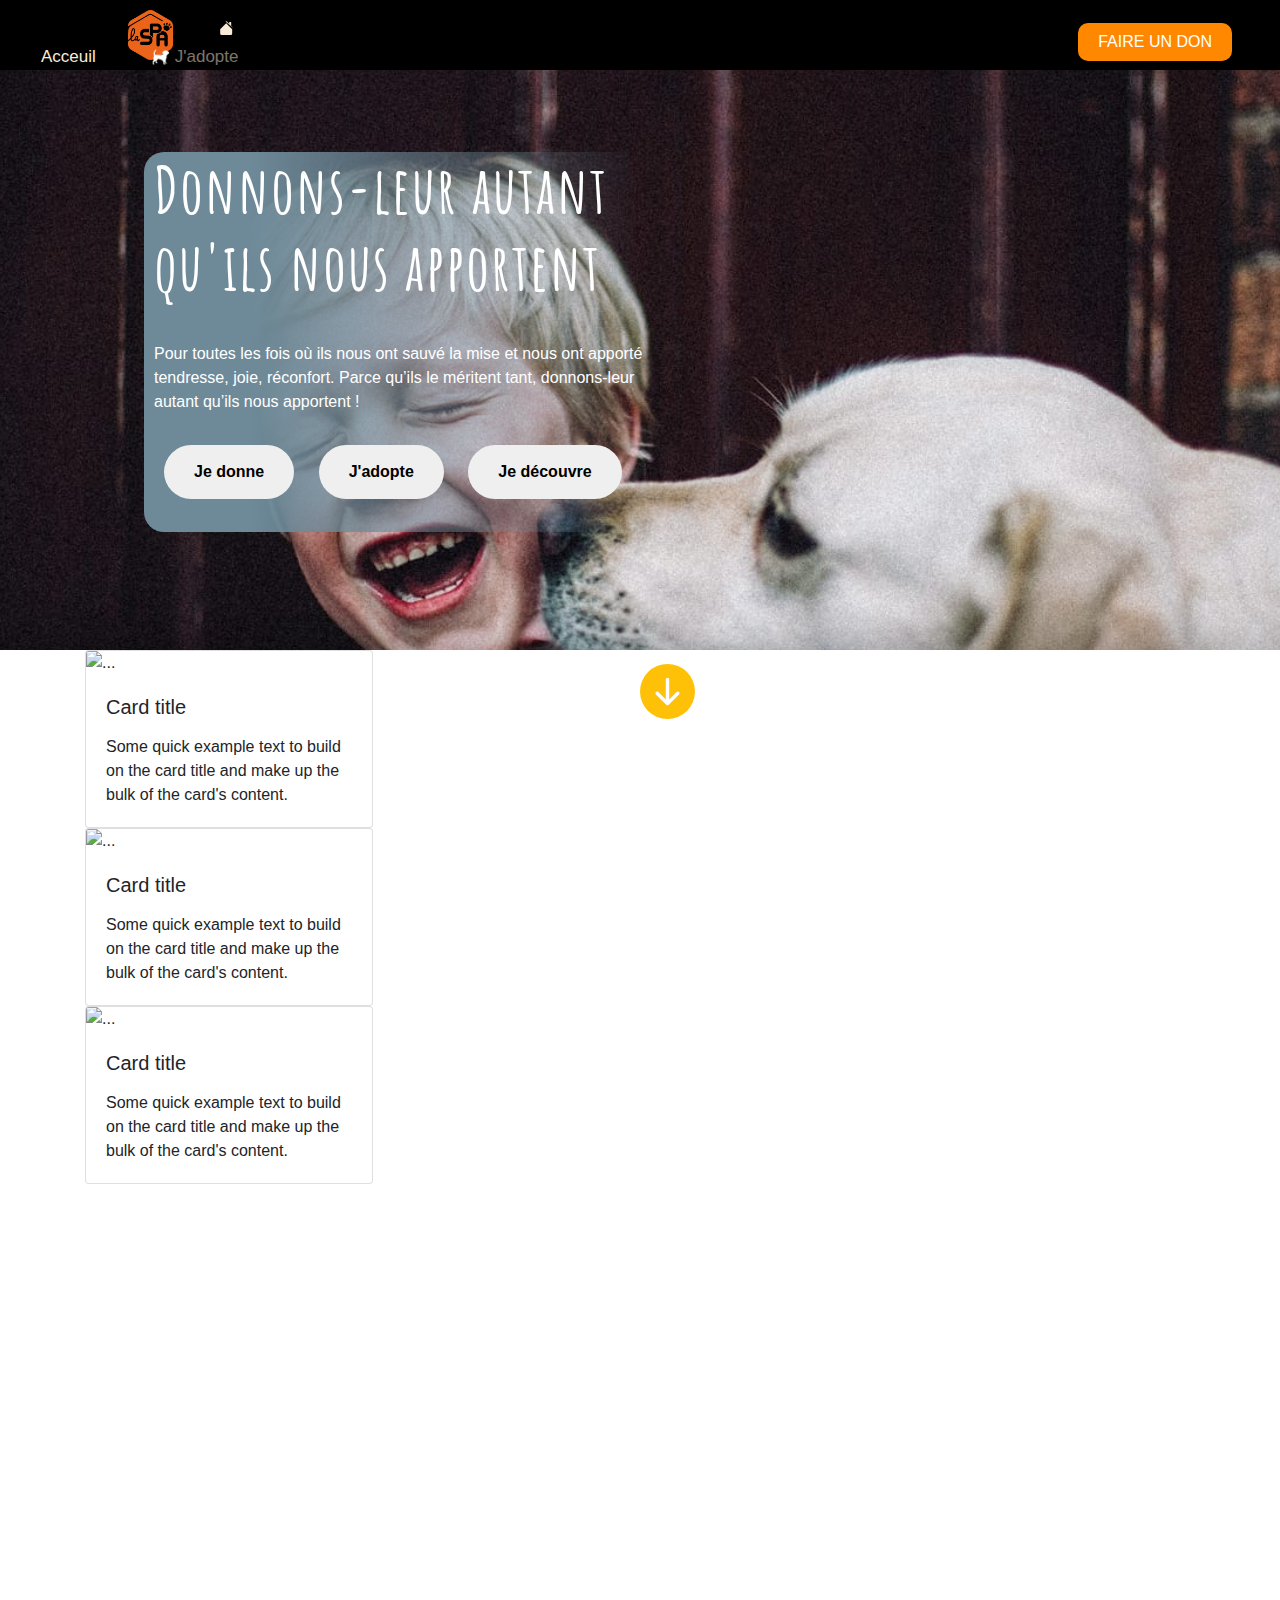
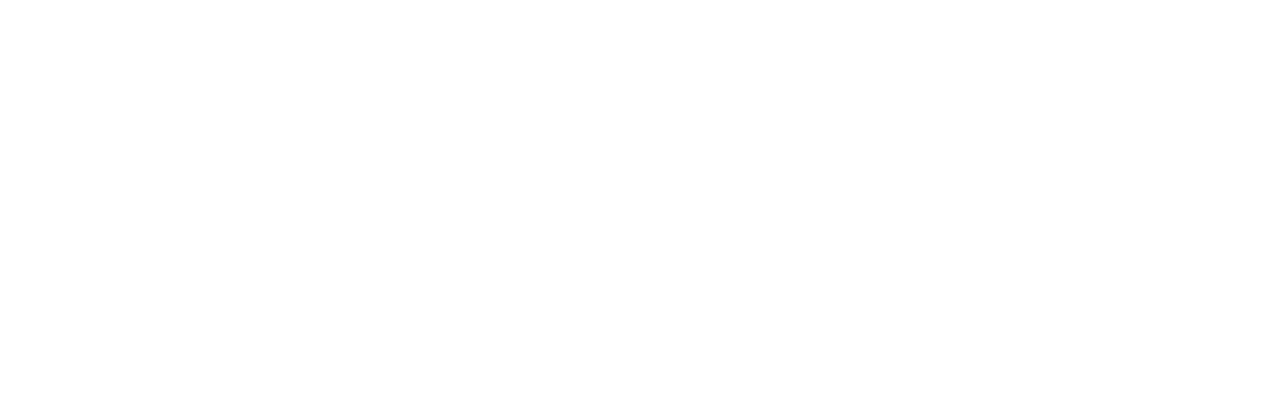
==== index.html @ 0e9880ad "premier enregistrement" ====
<!DOCTYPE html>
<html lang="fr">
<meta>
  <meta charset="UTF-8">
  <meta http-equiv="X-UA-Compatible" content="IE=edge">
  <meta name="viewport" content="width=device-width, initial-scale=1.0">
  <meta name="definition" content="Ce site est une association qui lutte contre la maltraitance des 
  animeaux. Top à l'abandon">
  <link rel="stylesheet" href="style.css" type="text/css">
  <link rel="stylesheet" href="bootstrap.css" type="text/css">
  <link rel="shortcut icon" href="./media/logo-nav.png">

  <title>La SPA</title>

</head>
<body>
  <header>
    <nav class="navbar fixed-top">
    <a href="#" class="a-logo-nav" title="Page principale"><img src="./media/logo-nav.png" 
      alt="logo navigation" class="logo-nav" height="50px" width="auto"></a>
     <ul>
       <li class="li-nav"><a href="#" class="a-nav-acceuil" title="Acceuil">
        <svg xmlns="http://www.w3.org/2000/svg" width="auto" height="16" fill="currentColor" 
          class="bi bi-house-fill" viewBox="0 0 16 16">
          <path fill-rule="evenodd" d="m8 3.293 6 6V13.5a1.5 1.5 0 0 1-1.5 1.5h-9A1.5 1.5 0 0 1 2 
          13.5V9.293l6-6zm5-.793V6l-2-2V2.5a.5.5 0 0 1 .5-.5h1a.5.5 0 0 1 .5.5z"/>
          <path fill-rule="evenodd" d="M7.293 1.5a1 1 0 0 1 1.414 0l6.647 6.646a.5.5 0 0 
          *1-.708.708L8 2.207 1.354 8.854a.5.5 0 1 1-.708-.708L7.293 1.5z"/>
        </svg>
          Acceuil
        </a></li>

       <li class="li-nav"><a href="./page-secondaire.html" class="a-nav-jadopte" target="_blank" title="J'adopte">
        <img src="./media/chien.png" 
        alt="icon-chien" height="16px" width="auto">
          J'adopte
        </a></li>
     </ul>
     <button class="button-nav">
       <a href="#" title="Don" class="a-nav-button"> Faire un don </a>
     </button>
    </nav>
    <div class="bg-head">
      <div class="text-place">
        <h1 class="title-head">
          Donnons-leur autant qu'ils nous apportent
        </h1>
        <p class="text-head">Pour toutes les fois où ils nous ont sauvé la mise et nous ont 
          apporté tendresse, joie, réconfort. Parce qu’ils le méritent tant, 
          donnons-leur autant qu’ils nous apportent !
        </p>
        <button class="button-head">Je donne</button>
        <button class="button-head"><a href="./page-secondaire.html" class="a-head" target="_blank" 
          title="J'adopte">J'adopte</a></button>
        <button class="button-head">Je découvre</button>
      </div>
    </div>
    <div class="icon-suite">
      <a href="#ancre-1" class="a-ancre-1"><svg xmlns="http://www.w3.org/2000/svg" width="auto" height="55px" fill="currentColor"
        class="bi bi-arrow-down-circle-fill text-warning" viewBox="0 0 16 16">
        <path d="M16 8A8 8 0 1 1 0 8a8 8 0 0 1 16 0zM8.5 4.5a.5.5 0 0 0-1 0v5.793L5.354 
        8.146a.5.5 0 1 0-.708.708l3 3a.5.5 0 0 0 .708 0l3-3a.5.5 0 0 0-.708-.708L8.5 10.293V4.5z"/></a>
      </svg>
    </div>
  </header>
  <main>
    <div id="ancre-1"></div>
    
    <div class="container">
      <div class="card" style="width: 18rem;">
        <img src="..." class="card-img-top" alt="...">
       <div class="card-body">
         <h5 class="card-title">Card title</h5>
         <p class="card-text">Some quick example text to build on the card title and make up the bulk of the card's content.</p>
       </div>
      </div>

      <div class="card" style="width: 18rem;">
        <img src="..." class="card-img-top" alt="...">
       <div class="card-body">
         <h5 class="card-title">Card title</h5>
         <p class="card-text">Some quick example text to build on the card title and make up the bulk of the card's content.</p>
       </div>
      </div>

      <div class="card" style="width: 18rem;">
        <img src="..." class="card-img-top" alt="...">
       <div class="card-body">
         <h5 class="card-title">Card title</h5>
         <p class="card-text">Some quick example text to build on the card title and make up the bulk of the card's content.</p>
        </div>
      </div>
    </div>

  </main>
  
</body>
</html>
---- style.css ----
@import url('https://fonts.googleapis.com/css2?family=Advent+Pro:wght@100&family=Amatic+SC:wght@700&family=Baumans&family=Dancing+Script&family=Josefin+Slab:wght@100;200&family=Koulen&family=Staatliches&display=swap');

html {
  scroll-behavior: smooth;
}

body {
  margin: 0;
  padding: 0;
  height: 2000px;
}

/*********************** NAVBAR *********************/

.navbar {
  height: 70px;
  width: 100%;
  background: #000;
  overflow: hidden;
}

.logo-nav {
  position: absolute;
  left: 8em;
  bottom: 0.6em;
  transition: 0.3s ease-in-out;
}

.logo-nav:hover {
  scale: 0.9;
  filter: blur(0.6px);
  transition: 0.3s ease-in-out;
}

.li-nav {
  display: inline;
  position: relative;
  top: 0.6em;
  right: 24em;
  margin-left: 3em;
  font-size: 17px;
  font-family: Arial, Helvetica, sans-serif;
}

.a-nav-acceuil {
  text-decoration: none;
  color: antiquewhite;
}

.a-nav-acceuil:hover {
  text-decoration: none;
  color: antiquewhite;
}

.a-nav-jadopte {
  text-decoration: none;
  color: rgba(250, 235, 215, 0.507);
  transition: 0.2s ease-in-out;
}

.a-nav-jadopte:hover {
  text-decoration: none;
  color: antiquewhite;
  transition: 0.2s ease-in-out;
}

.button-nav {
  padding: 7px 20px;
  background: rgb(255, 136, 0);
  color: #fff;
  text-transform: uppercase;
  border-radius: 10px;
  border: none;
  font-family: Arial, Helvetica, sans-serif;
  position: relative;
  right: 2em;
  transition: 0.3s ease-in-out;
}

.button-nav:hover {
  background: rgb(255, 60, 0);
  transition: 0.3s ease-in-out;
  cursor: pointer;
}

.a-nav-button {
  color: #fff;
}

.a-nav-button:hover {
  text-decoration: none;
  color: #fff;
}

/******************************* BACKGROUND MAIN ************************/

.bg-head {
  background: url(./media/bg-main.jpg) no-repeat fixed 50% 50%;
  width: 100%;
  height: 650px;
  background-size: cover;
}

.text-place{
  color: #fff;
  position: relative;
  top: 9.5em;
  left: 9em;
  display: inline-block;
  width: 500px;
  height: 380px;
  background: rgba(0, 0, 0, 0) linear-gradient(to right, rgb(110, 138, 153) 21%, 
  rgba(110, 138, 153, 0) 100%) repeat scroll 0% 0%;
  border-radius: 20px;
}

.title-head {
  font-family: 'Amatic SC', cursive;
  font-size: 4em;
  font-weight: bold;
  letter-spacing: 2px;
  position: relative;
  left: 10px;
}

.text-head {
  position: relative;
  top: 20px;
  left: 10px;
  font-family: Arial, Helvetica, sans-serif;
  font-size: 1em;
}

.button-head {
  position: relative;
  top: 35px;
  margin-left: 20px;
  border-radius: 30px;
  border: none;
  padding: 15px 30px;
  font-weight: bold;
  transition: 0.2s ease-in-out;
}

.button-head:hover {
  border: 2px solid #fff;
  color: #fff;
  cursor: pointer;
  background: none;
  transition: 0.2s ease-in-out;
  scale: 1.05;
}

.a-head {
  text-decoration: none;
  color: #000;
  transition: 0.2s ease-in-out;
}

.a-head:hover {
  text-decoration: none;
  color: #fff;
  transition: 0.2s ease-in-out;
}

/*************************** ICON CONTINUE ***********************/

.icon-suite {
  position: absolute;
  top: 41.5rem;
  left: 50%;
}
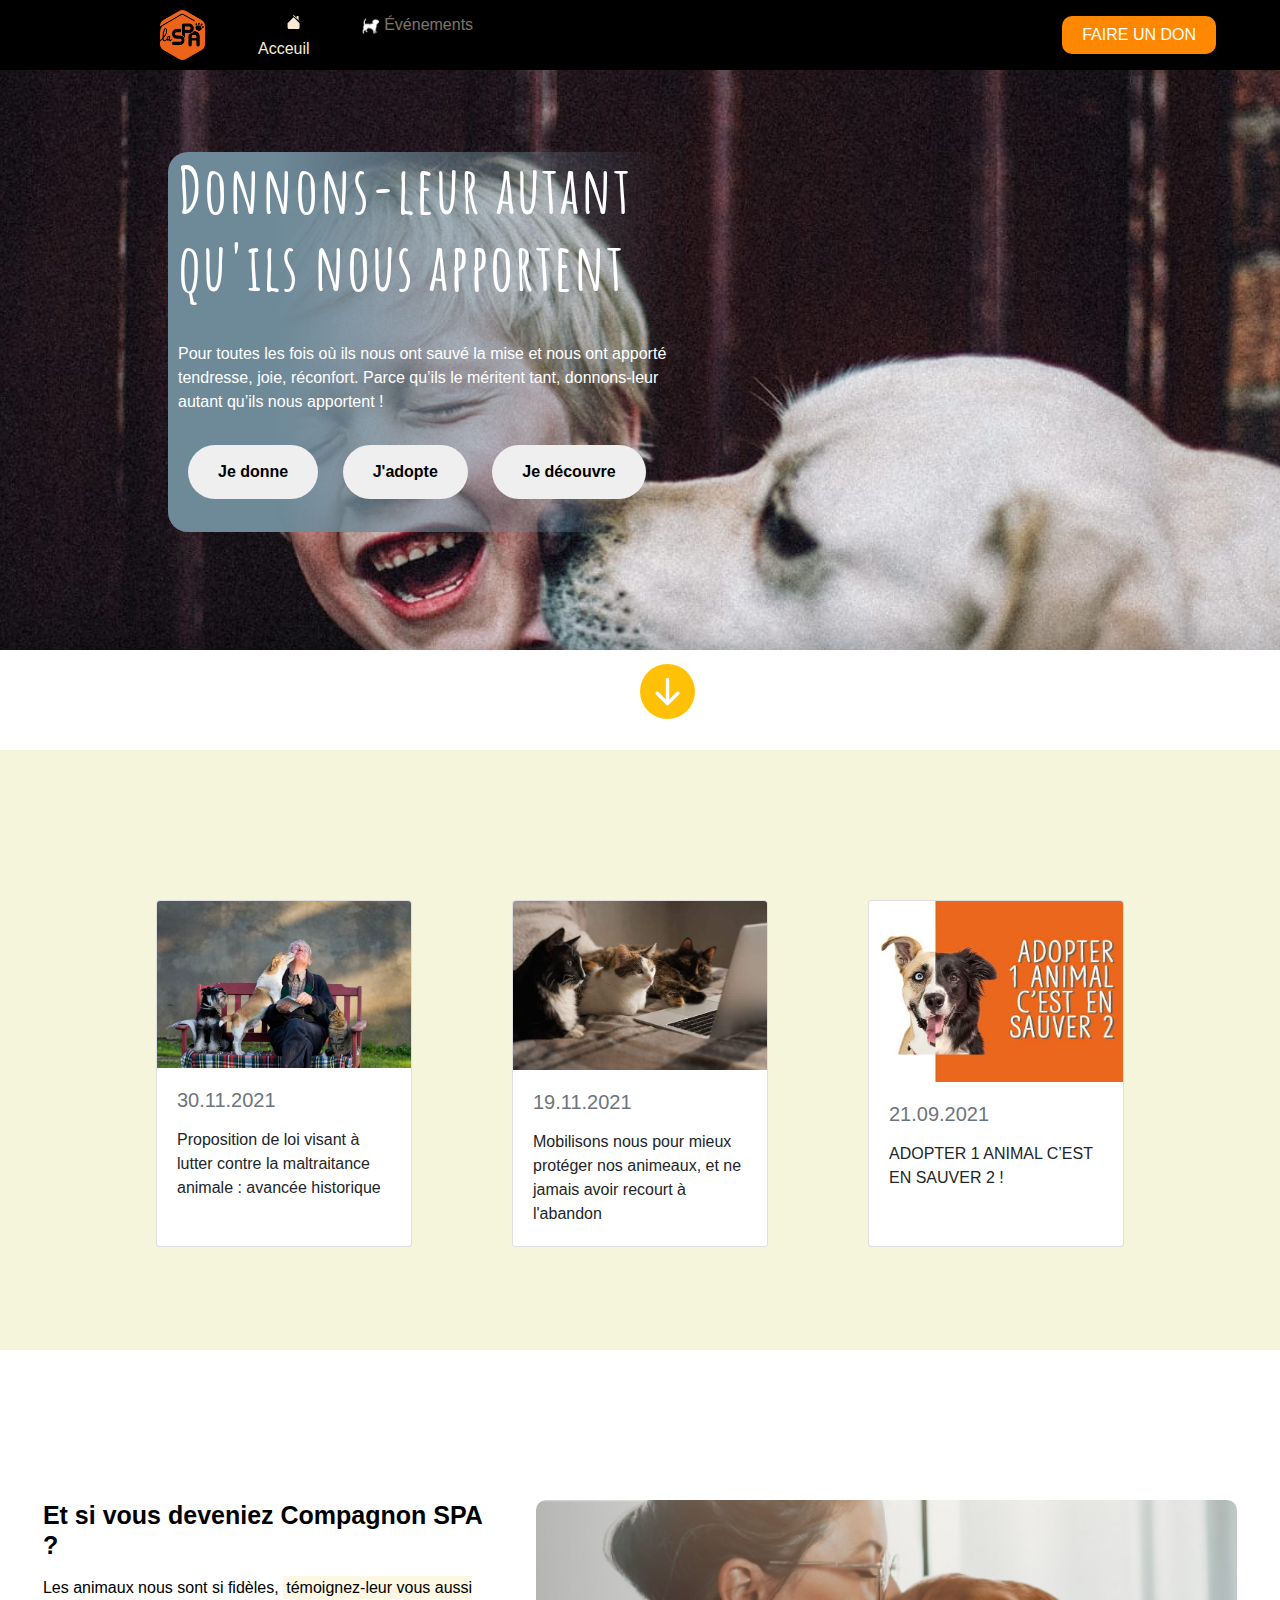
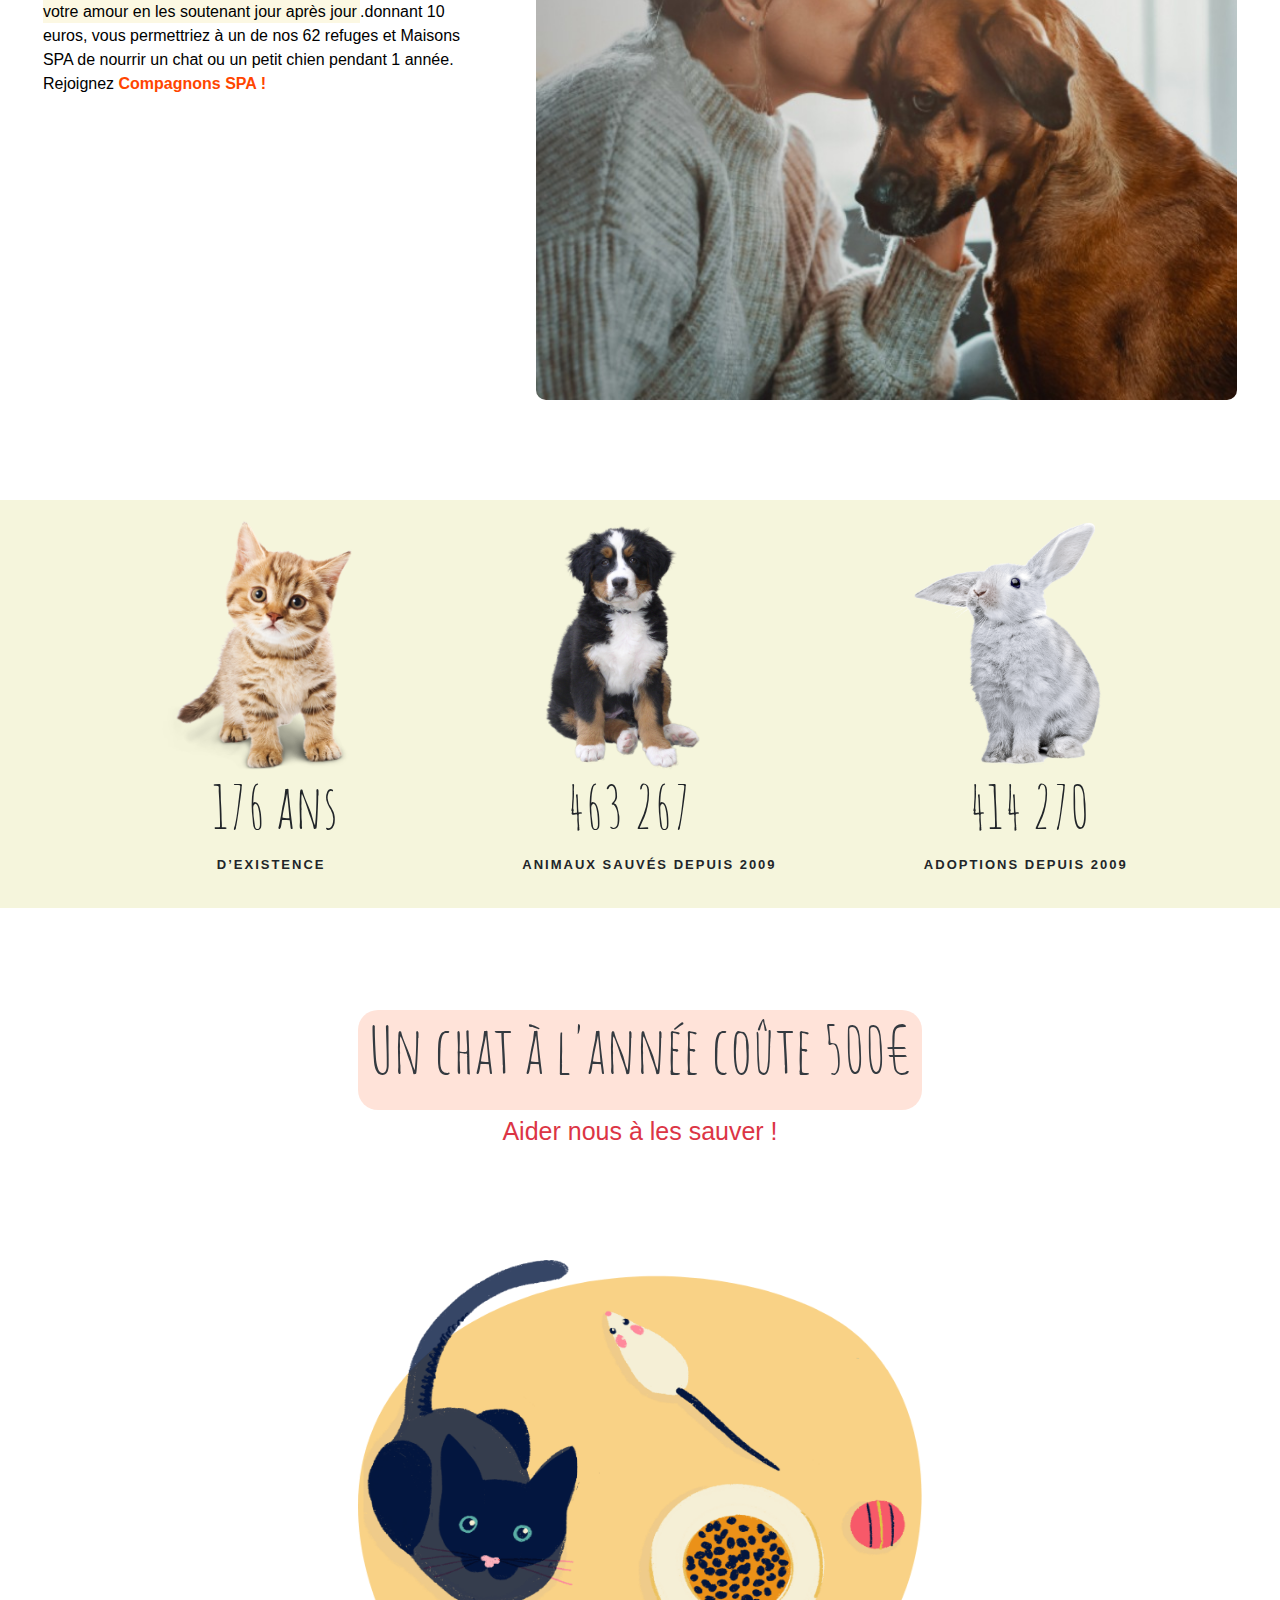
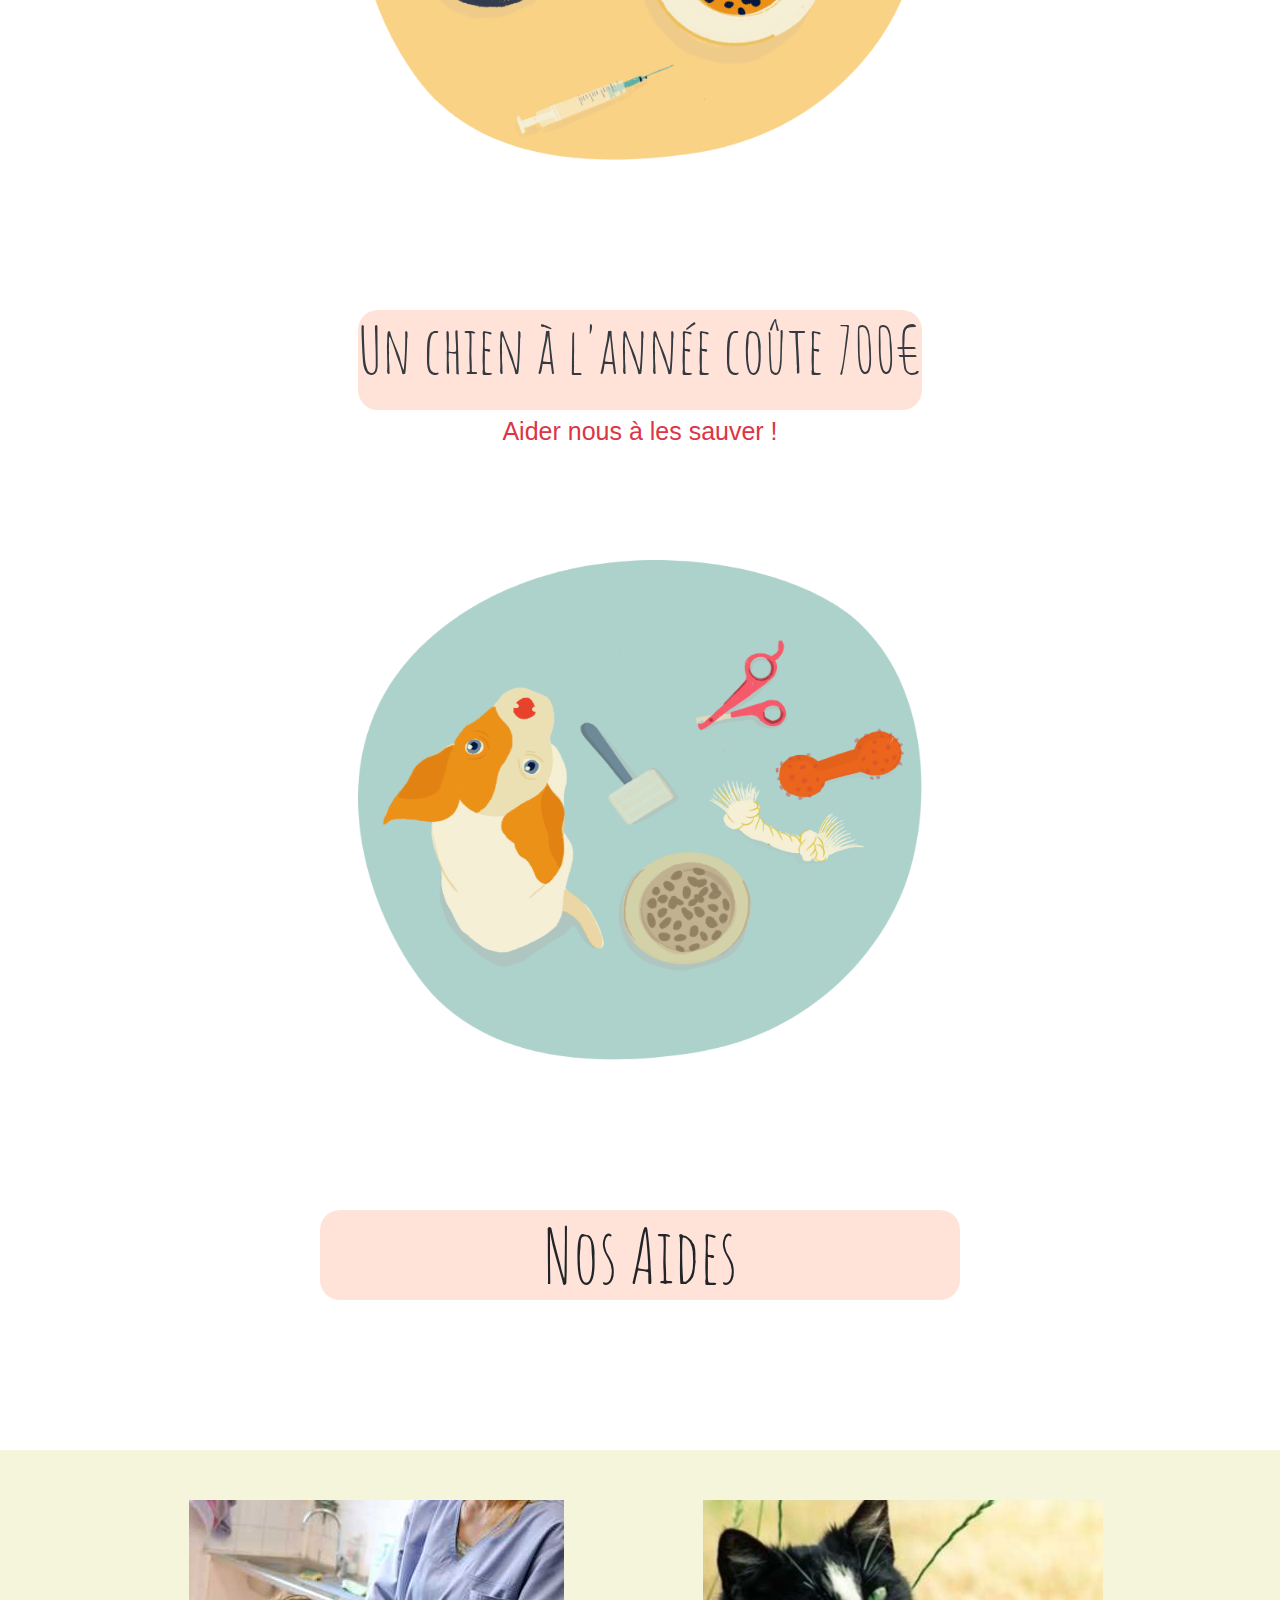
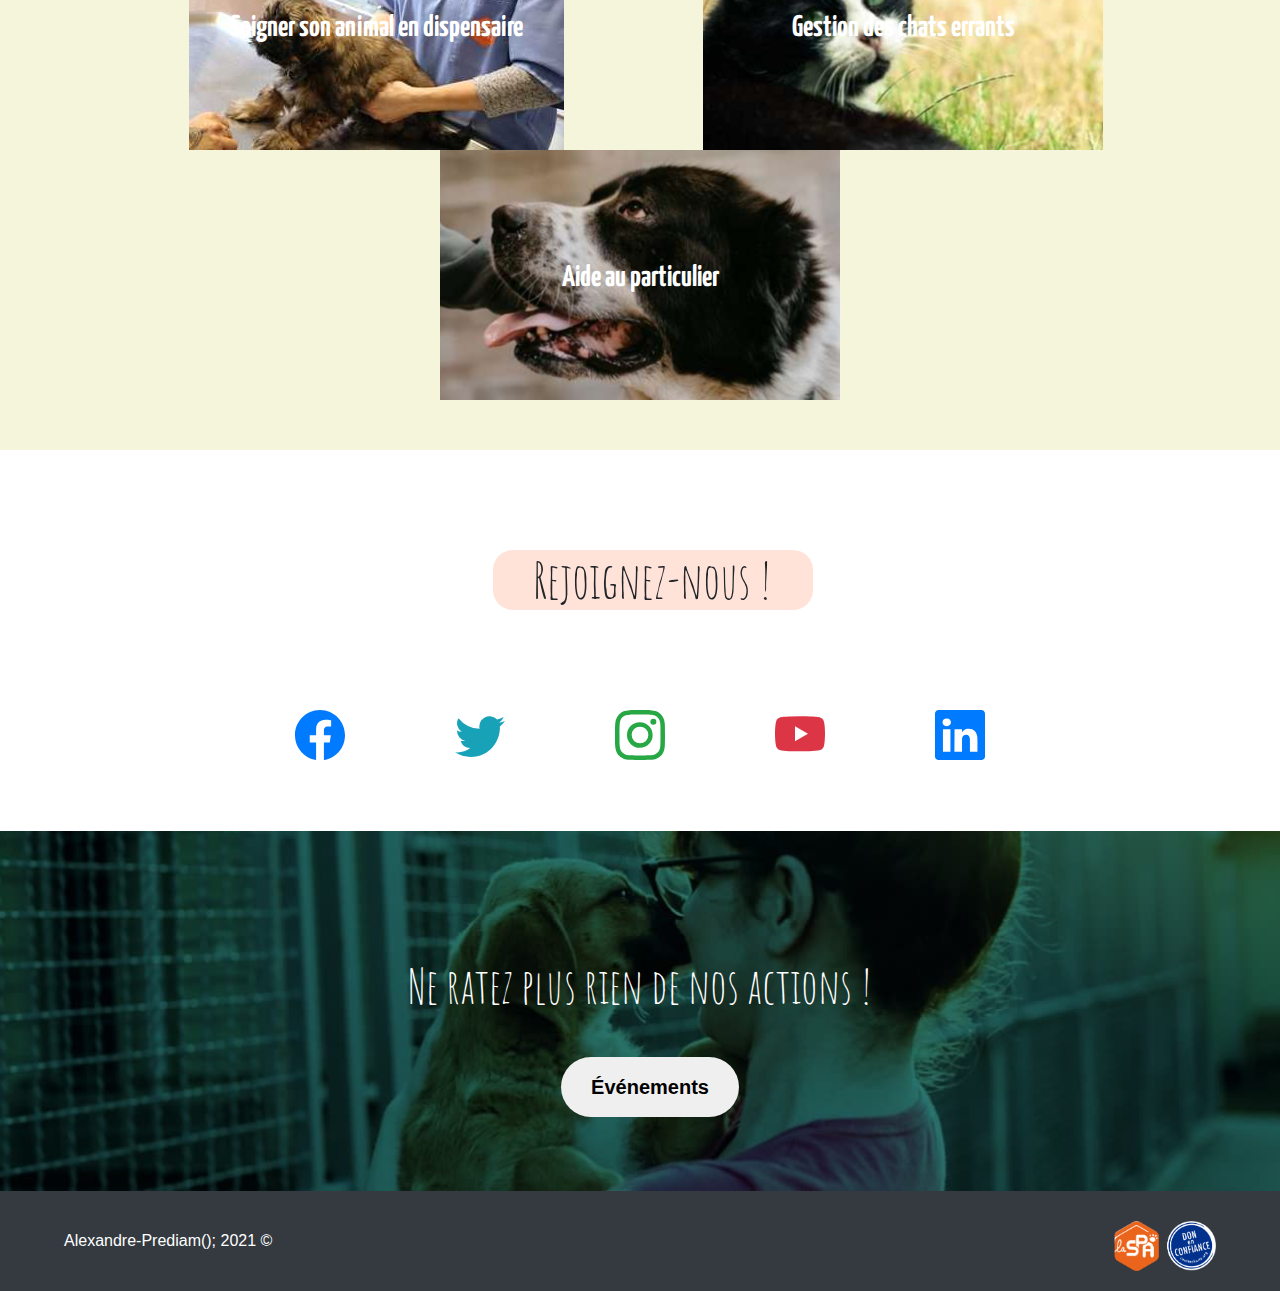
==== commit cdbcaeb4: "deuxième enregistrement avec beaucoup de modifications" ====
--- a/index.html
+++ b/index.html
@@ -5,7 +5,7 @@
   <meta http-equiv="X-UA-Compatible" content="IE=edge">
   <meta name="viewport" content="width=device-width, initial-scale=1.0">
   <meta name="definition" content="Ce site est une association qui lutte contre la maltraitance des 
-  animeaux. Top à l'abandon">
+  animeaux et bien d'autre causes ! Top à l'abandon.">
   <link rel="stylesheet" href="style.css" type="text/css">
   <link rel="stylesheet" href="bootstrap.css" type="text/css">
   <link rel="shortcut icon" href="./media/logo-nav.png">
@@ -15,13 +15,15 @@
 </head>
 <body>
   <header>
-    <nav class="navbar fixed-top">
-    <a href="#" class="a-logo-nav" title="Page principale"><img src="./media/logo-nav.png" 
+    <nav class="navbar fixed-top navbar-expand-lg container-fluid">
+      <a href="#" class="a-logo-nav navbar-brand" title="Page principale"><img src="./media/logo-nav.png" 
       alt="logo navigation" class="logo-nav" height="50px" width="auto"></a>
-     <ul>
-       <li class="li-nav"><a href="#" class="a-nav-acceuil" title="Acceuil">
+     <ul class="list">
+
+      <div class="flexbox-li">
+       <li class="li-nav nav-item"><a href="#" class="a-nav-acceuil nav-link" title="Acceuil">
         <svg xmlns="http://www.w3.org/2000/svg" width="auto" height="16" fill="currentColor" 
-          class="bi bi-house-fill" viewBox="0 0 16 16">
+          class="bi bi-house-fill icon-nav-house" viewBox="0 0 16 16">
           <path fill-rule="evenodd" d="m8 3.293 6 6V13.5a1.5 1.5 0 0 1-1.5 1.5h-9A1.5 1.5 0 0 1 2 
           13.5V9.293l6-6zm5-.793V6l-2-2V2.5a.5.5 0 0 1 .5-.5h1a.5.5 0 0 1 .5.5z"/>
           <path fill-rule="evenodd" d="M7.293 1.5a1 1 0 0 1 1.414 0l6.647 6.646a.5.5 0 0 
@@ -30,14 +32,17 @@
           Acceuil
         </a></li>
 
-       <li class="li-nav"><a href="./page-secondaire.html" class="a-nav-jadopte" target="_blank" title="J'adopte">
+       <li class="li-nav li-nav-2 nav-item"><a href="./page-secondaire.html" class="a-nav-évenement nav-link" target="_blank"
+        title="Événements">
         <img src="./media/chien.png" 
-        alt="icon-chien" height="16px" width="auto">
-          J'adopte
+        alt="icon-chien" height="16px" width="auto" class="icon-nav-chien">
+          Événements
         </a></li>
+      </div>
+      
      </ul>
      <button class="button-nav">
-       <a href="#" title="Don" class="a-nav-button"> Faire un don </a>
+       <a href="#" title="Dons" class="a-nav-button"> Faire un don </a>
      </button>
     </nav>
     <div class="bg-head">
@@ -50,49 +55,229 @@
           donnons-leur autant qu’ils nous apportent !
         </p>
         <button class="button-head">Je donne</button>
-        <button class="button-head"><a href="./page-secondaire.html" class="a-head" target="_blank" 
-          title="J'adopte">J'adopte</a></button>
+        <button class="button-head">J'adopte</button>
         <button class="button-head">Je découvre</button>
       </div>
     </div>
     <div class="icon-suite">
-      <a href="#ancre-1" class="a-ancre-1"><svg xmlns="http://www.w3.org/2000/svg" width="auto" height="55px" fill="currentColor"
-        class="bi bi-arrow-down-circle-fill text-warning" viewBox="0 0 16 16">
-        <path d="M16 8A8 8 0 1 1 0 8a8 8 0 0 1 16 0zM8.5 4.5a.5.5 0 0 0-1 0v5.793L5.354 
-        8.146a.5.5 0 1 0-.708.708l3 3a.5.5 0 0 0 .708 0l3-3a.5.5 0 0 0-.708-.708L8.5 10.293V4.5z"/></a>
-      </svg>
+      <a href="#ancre-1" class="a-ancre-1" title="Clic pour continuer">
+        <svg xmlns="http://www.w3.org/2000/svg" width="auto" height="55px" fill="currentColor"
+         class="bi bi-arrow-down-circle-fill text-warning" viewBox="0 0 16 16">
+         <path d="M16 8A8 8 0 1 1 0 8a8 8 0 0 1 16 0zM8.5 4.5a.5.5 0 0 0-1 0v5.793L5.354 
+         8.146a.5.5 0 1 0-.708.708l3 3a.5.5 0 0 0 .708 0l3-3a.5.5 0 0 0-.708-.708L8.5 10.293V4.5z"/>
+        </svg>
+        </a>
     </div>
   </header>
-  <main>
-    <div id="ancre-1"></div>
+<main>
+  <div id="ancre-1"></div>
+
+  <div class="couleur-beige">
+
+    <div class="container">
+      <div class="card flex-card" style="width: 16rem;">
+        <img src="./media/img-card-1.jpg" class="card-img-top" class="img-card" alt="image-1">
+       <div class="card-body">
+         <h5 class="card-title text-secondary">30.11.2021</h5>
+         <p class="card-text">Proposition de loi visant à lutter contre la maltraitance animale : 
+           avancée historique
+         </p>
+       </div>
+      </div>
+
+      <div class="card" style="width: 16rem;">
+        <img src="./media/img-card-2.jpg" class="card-img-top" class="img-card" alt="image-2">
+       <div class="card-body">
+         <h5 class="card-title text-secondary">19.11.2021</h5>
+         <p class="card-text">Mobilisons nous pour mieux protéger nos animeaux, 
+           et ne jamais avoir recourt à l'abandon</p>
+       </div>
+      </div>
+
+      <div class="card" style="width: 16rem;">
+        <img src="./media/img-card-3.jpg" class="card-img-top" class="img-card" alt="image-3">
+       <div class="card-body">
+         <h5 class="card-title text-secondary">21.09.2021</h5>
+         <p class="card-text">ADOPTER 1 ANIMAL C’EST EN SAUVER 2 !</p>
+        </div>
+      </div>
+    </div>
+
+  </div>
+
+    <div class="container-1">
+      <div class="text-place-2">
+        <h2 class="title-main">
+          Et si vous deveniez Compagnon SPA ?
+        </h2>
+        <p class="text-main">
+          Les animaux nous sont si fidèles, <mark>témoignez-leur vous aussi votre amour en 
+          les soutenant jour après jour</mark>.donnant 10 euros, vous permettriez à un de nos 
+          62 refuges et Maisons SPA de nourrir un chat ou un petit chien pendant 1 année. 
+          Rejoignez <strong style="color: orangered;">Compagnons SPA !</strong>
+        </p>
+      </div>
+      <img src="./media/Compagnon-SPA.jpg" alt="Compagnon-SPA" class="img-compagnon-main" 
+      width="auto" height="500px">
+    </div> 
+
+      <div class="container-2">
+        <div class="box-1-flex">
+          <img src="./media/chat-container-2.png" alt="chat beige" width="auto" height="250px" 
+          class="img-container-1">
+           <h1 class="title-flex-pets">176 ans</h1>
+           <p class="text-flex-pets">d’existence</p>
+        </div>
+
+        <div class="box-2-flex">
+          <img src="./media/chien-container-2.png" alt="chien bouvier bernois" width="auto" height="250px" 
+          class="img-container-2">
+           <h1 class="title-flex-pets">463 267</h1>
+           <p class="text-flex-pets">animaux sauvés depuis 2009</p>
+        </div>
+
+        <div class="box-3-flex">
+          <img src="./media/lapin-container-2.png" alt="lapin blanc" width="auto" height="250px" 
+          class="img-container-3">
+           <h1 class="title-flex-pets">414 270</h1>
+           <p class="text-flex-pets">adoptions depuis 2009</p>
+        </div>
+      </div>
+
+    <div class="container-3">
+      <!-- CHAT -->
+
+      <div class="text-place-3">
+        <h2 class="title-main-2 text-dark">
+          Un chat à l'année coûte 500€
+        </h2>
+        <p class="text-main-2 text-danger">
+            Aider nous à les sauver !
+        </p> 
+      </div>
+
+      <img src="./media/Information-1.png" alt="image chien information" class="img-chat-information" 
+      width="auto" height="500px">
+      
+
+      <!-- CHIEN -->
+
+      <div class="text-place-4">
+        <h2 class="title-main-3 text-dark">
+          Un chien à l'année coûte 700€
+        </h2>
+        <p class="text-main-3 text-danger">
+          Aider nous à les sauver !
+        </p>
+      </div>
+
+      <img src="./media/Information-2.png" alt="image chat information" class="img-chien-information" 
+      width="auto" height="500px">
+    </div>
+
+    <h1 class="lg-title">
+        Nos Aides
+    </h1>
+
+    <div class="container-4">
+      <div class="bg-flex-1">
+        <h2 class="title-flex-pets-2">
+          Soigner son animal en dispensaire
+        </h2>
+      </div>
+
+      <div class="bg-flex-2">
+        <h2 class="title-flex-pets-2">
+          Gestion des chats errants
+        </h2>
+      </div>
+
+      <div class="bg-flex-3">
+        <h2 class="title-flex-pets-2">
+          Aide au particulier
+        </h2>
+      </div>
+    </div>
+</main>
+  <footer>
+    <h1 class="title-footer">
+      Rejoignez-nous !
+    </h1>
+
+    <div class="container-5">
+      <div class="icon-fb">
+       <a href="#" class="a-footer">
+        <svg xmlns="http://www.w3.org/2000/svg" width="auto" height="50px" fill="currentColor"
+         class="bi bi-facebook text-primary" viewBox="0 0 16 16">
+          <path d="M16 8.049c0-4.446-3.582-8.05-8-8.05C3.58 0-.002 3.603-.002 8.05c0 4.017 2.926 7.347 6.75 7.951v-5.625h-2.03V8.05H6.75V6.275c0-2.017 1.195-3.131 3.022-3.131.876 0 1.791.157 1.791.157v1.98h-1.009c-.993 0-1.303.621-1.303 1.258v1.51h2.218l-.354 2.326H9.25V16c3.824-.604 6.75-3.934 6.75-7.951z"/>
+        </svg>
+       </a>
+      </div>
+
+      <div class="icon-twitter">
+       <a href="#" class="a-footer">
+        <svg xmlns="http://www.w3.org/2000/svg" width="auto" height="50px" fill="currentColor"
+         class="bi bi-twitter text-info" viewBox="0 0 16 16">
+          <path d="M5.026 15c6.038 0 9.341-5.003 9.341-9.334 0-.14 0-.282-.006-.422A6.685 6.685 0 0 0 16 3.542a6.658 6.658 0 0 1-1.889.518 3.301 3.301 0 0 0 1.447-1.817 6.533 6.533 0 0 1-2.087.793A3.286 3.286 0 0 0 7.875 6.03a9.325 9.325 0 0 1-6.767-3.429 3.289 3.289 0 0 0 1.018 4.382A3.323 3.323 0 0 1 .64 6.575v.045a3.288 3.288 0 0 0 2.632 3.218 3.203 3.203 0 0 1-.865.115 3.23 3.23 0 0 1-.614-.057 3.283 3.283 0 0 0 3.067 2.277A6.588 6.588 0 0 1 .78 13.58a6.32 6.32 0 0 1-.78-.045A9.344 9.344 0 0 0 5.026 15z"/>
+        </svg>
+       </a>
+      </div>
+
+      <div class="icon-instagram">
+       <a href="#" class="a-footer">
+        <svg xmlns="http://www.w3.org/2000/svg" width="auto" height="50px" fill="currentColor"
+         class="bi bi-instagram text-success" viewBox="0 0 16 16">
+          <path d="M8 0C5.829 0 5.556.01 4.703.048 3.85.088 3.269.222 2.76.42a3.917 3.917 0 0 0-1.417.923A3.927 3.927 0 0 0 .42 2.76C.222 3.268.087 3.85.048 4.7.01 5.555 0 5.827 0 8.001c0 2.172.01 2.444.048 3.297.04.852.174 1.433.372 1.942.205.526.478.972.923 1.417.444.445.89.719 1.416.923.51.198 1.09.333 1.942.372C5.555 15.99 5.827 16 8 16s2.444-.01 3.298-.048c.851-.04 1.434-.174 1.943-.372a3.916 3.916 0 0 0 1.416-.923c.445-.445.718-.891.923-1.417.197-.509.332-1.09.372-1.942C15.99 10.445 16 10.173 16 8s-.01-2.445-.048-3.299c-.04-.851-.175-1.433-.372-1.941a3.926 3.926 0 0 0-.923-1.417A3.911 3.911 0 0 0 13.24.42c-.51-.198-1.092-.333-1.943-.372C10.443.01 10.172 0 7.998 0h.003zm-.717 1.442h.718c2.136 0 2.389.007 3.232.046.78.035 1.204.166 1.486.275.373.145.64.319.92.599.28.28.453.546.598.92.11.281.24.705.275 1.485.039.843.047 1.096.047 3.231s-.008 2.389-.047 3.232c-.035.78-.166 1.203-.275 1.485a2.47 2.47 0 0 1-.599.919c-.28.28-.546.453-.92.598-.28.11-.704.24-1.485.276-.843.038-1.096.047-3.232.047s-2.39-.009-3.233-.047c-.78-.036-1.203-.166-1.485-.276a2.478 2.478 0 0 1-.92-.598 2.48 2.48 0 0 1-.6-.92c-.109-.281-.24-.705-.275-1.485-.038-.843-.046-1.096-.046-3.233 0-2.136.008-2.388.046-3.231.036-.78.166-1.204.276-1.486.145-.373.319-.64.599-.92.28-.28.546-.453.92-.598.282-.11.705-.24 1.485-.276.738-.034 1.024-.044 2.515-.045v.002zm4.988 1.328a.96.96 0 1 0 0 1.92.96.96 0 0 0 0-1.92zm-4.27 1.122a4.109 4.109 0 1 0 0 8.217 4.109 4.109 0 0 0 0-8.217zm0 1.441a2.667 2.667 0 1 1 0 5.334 2.667 2.667 0 0 1 0-5.334z"/>
+        </svg>
+       </a>
+      </div>
+
+      <div class="icon-youtube">
+       <a href="#" class="a-footer">
+        <svg xmlns="http://www.w3.org/2000/svg" width="auto" height="50px" fill="currentColor"
+         class="bi bi-youtube text-danger" viewBox="0 0 16 16">
+          <path d="M8.051 1.999h.089c.822.003 4.987.033 6.11.335a2.01 2.01 0 0 1 1.415 1.42c.101.38.172.883.22 1.402l.01.104.022.26.008.104c.065.914.073 1.77.074 1.957v.075c-.001.194-.01 1.108-.082 2.06l-.008.105-.009.104c-.05.572-.124 1.14-.235 1.558a2.007 2.007 0 0 1-1.415 1.42c-1.16.312-5.569.334-6.18.335h-.142c-.309 0-1.587-.006-2.927-.052l-.17-.006-.087-.004-.171-.007-.171-.007c-1.11-.049-2.167-.128-2.654-.26a2.007 2.007 0 0 1-1.415-1.419c-.111-.417-.185-.986-.235-1.558L.09 9.82l-.008-.104A31.4 31.4 0 0 1 0 7.68v-.123c.002-.215.01-.958.064-1.778l.007-.103.003-.052.008-.104.022-.26.01-.104c.048-.519.119-1.023.22-1.402a2.007 2.007 0 0 1 1.415-1.42c.487-.13 1.544-.21 2.654-.26l.17-.007.172-.006.086-.003.171-.007A99.788 99.788 0 0 1 7.858 2h.193zM6.4 5.209v4.818l4.157-2.408L6.4 5.209z"/>
+        </svg>
+       </a>
+      </div>
+
+      <div class="icon-in">
+       <a href="#" class="a-footer">
+        <svg xmlns="http://www.w3.org/2000/svg" width="auto" height="50px" fill="currentColor"
+         class="bi bi-linkedin text-primary" viewBox="0 0 16 16">
+          <path d="M0 1.146C0 .513.526 0 1.175 0h13.65C15.474 0 16 .513 16 1.146v13.708c0 .633-.526 1.146-1.175 1.146H1.175C.526 16 0 15.487 0 14.854V1.146zm4.943 12.248V6.169H2.542v7.225h2.401zm-1.2-8.212c.837 0 1.358-.554 1.358-1.248-.015-.709-.52-1.248-1.342-1.248-.822 0-1.359.54-1.359 1.248 0 .694.521 1.248 1.327 1.248h.016zm4.908 8.212V9.359c0-.216.016-.432.08-.586.173-.431.568-.878 1.232-.878.869 0 1.216.662 1.216 1.634v3.865h2.401V9.25c0-2.22-1.184-3.252-2.764-3.252-1.274 0-1.845.7-2.165 1.193v.025h-.016a5.54 5.54 0 0 1 .016-.025V6.169h-2.4c.03.678 0 7.225 0 7.225h2.4z"/>
+        </svg>
+       </a>
+      </div>
+    </div>
+
+    <div class="bg-footer">
+      <div class="text-place-5">
+        <h1 class="title-footer-2">
+          Ne ratez plus rien de nos actions !
+        </h1>
+        <a href="./page-secondaire.html" class="a-button-footer" title="Événements" target="_blank">
+          <button class="button-footer">
+            Événements
+          </button>
+        </a>
+      </div>
+    </div>
+
+    <div class="footer-finale bg-dark">
+
+      <h2 class="copyright">
+        Alexandre-Prediam(); 2021 ©
+      </h2>
     
-    <div class="container">
-      <div class="card" style="width: 18rem;">
-        <img src="..." class="card-img-top" alt="...">
-       <div class="card-body">
-         <h5 class="card-title">Card title</h5>
-         <p class="card-text">Some quick example text to build on the card title and make up the bulk of the card's content.</p>
-       </div>
-      </div>
-
-      <div class="card" style="width: 18rem;">
-        <img src="..." class="card-img-top" alt="...">
-       <div class="card-body">
-         <h5 class="card-title">Card title</h5>
-         <p class="card-text">Some quick example text to build on the card title and make up the bulk of the card's content.</p>
-       </div>
-      </div>
-
-      <div class="card" style="width: 18rem;">
-        <img src="..." class="card-img-top" alt="...">
-       <div class="card-body">
-         <h5 class="card-title">Card title</h5>
-         <p class="card-text">Some quick example text to build on the card title and make up the bulk of the card's content.</p>
-        </div>
-      </div>
-    </div>
-
-  </main>
-  
+      <a href="#" class="a-footer-finale" title="Vers page principale">
+        <img src="./media/logo-footer.png" alt="logo navigation" class="logo-footer" 
+        height="60px" width="auto">
+      </a>
+      
+    </div>
+  </footer>
 </body>
-</html>+</html>
+
+<!-------------------------------------- FIN ------------------------------------>--- a/style.css
+++ b/style.css
@@ -1,13 +1,14 @@
 @import url('https://fonts.googleapis.com/css2?family=Advent+Pro:wght@100&family=Amatic+SC:wght@700&family=Baumans&family=Dancing+Script&family=Josefin+Slab:wght@100;200&family=Koulen&family=Staatliches&display=swap');
+@import url('https://fonts.googleapis.com/css2?family=Advent+Pro:wght@100&family=Amatic+SC:wght@700&family=Baumans&family=Dancing+Script&family=Josefin+Slab:wght@100;200&family=Koulen&family=Staatliches&family=Yanone+Kaffeesatz&display=swap');
 
 html {
   scroll-behavior: smooth;
 }
 
 body {
+  overflow-x: hidden;
   margin: 0;
   padding: 0;
-  height: 2000px;
 }
 
 /*********************** NAVBAR *********************/
@@ -22,7 +23,7 @@
 .logo-nav {
   position: absolute;
   left: 8em;
-  bottom: 0.6em;
+  bottom: 0.5em;
   transition: 0.3s ease-in-out;
 }
 
@@ -32,13 +33,18 @@
   transition: 0.3s ease-in-out;
 }
 
+.flexbox-li {
+  display: flex;
+  flex-direction: row;
+  position: relative;
+  top: 10px;
+  margin-right: 20px;
+  margin-left: 170px;
+}
+
 .li-nav {
+  float: left;
   display: inline;
-  position: relative;
-  top: 0.6em;
-  right: 24em;
-  margin-left: 3em;
-  font-size: 17px;
   font-family: Arial, Helvetica, sans-serif;
 }
 
@@ -52,13 +58,13 @@
   color: antiquewhite;
 }
 
-.a-nav-jadopte {
+.a-nav-évenement {
   text-decoration: none;
   color: rgba(250, 235, 215, 0.507);
   transition: 0.2s ease-in-out;
 }
 
-.a-nav-jadopte:hover {
+.a-nav-évenement:hover {
   text-decoration: none;
   color: antiquewhite;
   transition: 0.2s ease-in-out;
@@ -72,8 +78,9 @@
   border-radius: 10px;
   border: none;
   font-family: Arial, Helvetica, sans-serif;
-  position: relative;
-  right: 2em;
+  float: right;
+  position: absolute;
+  right: 5%;
   transition: 0.3s ease-in-out;
 }
 
@@ -92,7 +99,7 @@
   color: #fff;
 }
 
-/******************************* BACKGROUND MAIN ************************/
+/******************************* BACKGROUND HEAD ************************/
 
 .bg-head {
   background: url(./media/bg-main.jpg) no-repeat fixed 50% 50%;
@@ -105,7 +112,7 @@
   color: #fff;
   position: relative;
   top: 9.5em;
-  left: 9em;
+  left: 10.5em;
   display: inline-block;
   width: 500px;
   height: 380px;
@@ -139,7 +146,7 @@
   border: none;
   padding: 15px 30px;
   font-weight: bold;
-  transition: 0.2s ease-in-out;
+  transition: 0.4s ease-in-out;
 }
 
 .button-head:hover {
@@ -147,7 +154,7 @@
   color: #fff;
   cursor: pointer;
   background: none;
-  transition: 0.2s ease-in-out;
+  transition: 0.4s ease-in-out;
   scale: 1.05;
 }
 
@@ -169,4 +176,716 @@
   position: absolute;
   top: 41.5rem;
   left: 50%;
-}+}
+
+/************************** CARD MAIN ***************************/
+
+.container {
+  display: flex;
+  flex-direction: row;
+  justify-content: space-evenly;
+  justify-content: center;
+  gap: 100px;
+  flex-wrap: wrap;
+  margin-top: 100px;
+  position: relative;
+  top: 150px;
+}
+
+.couleur-beige {
+  background: beige;
+  height: 600px;
+  margin-bottom: 150px;
+}
+
+/************************* COMPAGNON *****************************/
+
+.container-1 {
+  display: flex;
+  flex-wrap: wrap;
+  justify-content: end;
+  flex-direction: row;
+  margin-top: 8%;
+  justify-content: space-evenly;
+}
+
+.text-place-2 {
+  color: #000;
+  width: 450px;
+  height: 600px;
+}
+
+.title-main {
+  font-size: 25px;
+  font-weight: bold;
+}
+
+.text-main {
+  font-family: Arial, Helvetica, sans-serif;
+}
+
+.img-compagnon-main {
+  border-radius: 10px;
+}
+
+/*************************** FLEX MAIN BOUVIER LAPIN CHAT ********************/
+
+.container-2 {
+  display: flex;
+  flex-wrap: wrap;
+  flex-direction: row;
+  justify-content: space-evenly;
+  padding: 20px;
+  background: beige;
+}
+
+.title-flex-pets {
+  margin-left: 1em;
+  font-size: 60px;
+  font-family: 'Amatic SC', cursive;
+  transition: 0.4s ease-in-out;
+}
+
+.title-flex-pets:hover {
+  color: orangered;
+  transition: 0.4s ease-in-out;
+}
+
+.text-flex-pets {
+  margin-left: 15px;
+  font-weight: bolder;
+  letter-spacing: 2px;
+  font-size: 13px;
+  text-transform: uppercase;
+  text-align: center;
+  font-family: Arial, Helvetica, sans-serif;
+}
+
+.img-container-2 {
+  position: relative;
+  left: 30px;
+  transition: 0.3s ease-in-out;
+}
+
+/**************************** CHAT ************************/
+
+.container-3 {
+  display: flex;
+  flex-wrap: wrap;
+  align-content: center;
+  flex-direction: column;
+  justify-content: space-between;
+  margin-top: 8%;
+  gap: 150px;
+}
+
+.text-place-3 {
+  width: auto;
+  height: 100px;
+  background: rgba(255, 127, 80, 0.219);
+  border-radius: 20px;
+}
+
+.title-main-2 {
+  text-align: center;
+  font-family: 'Amatic SC', cursive;
+  font-size: 65px;
+}
+
+.text-main-2 {
+  text-align: center;
+  font-size: 25px;
+  font-family: -apple-system, BlinkMacSystemFont, 'Segoe UI', Roboto, Oxygen, Ubuntu, Cantarell,
+  'Open Sans', 'Helvetica Neue', sans-serif;
+}
+
+/**************************** CHIEN ************************/
+
+.text-place-4 {
+  width: auto;
+  height: 100px;
+  background: rgba(255, 127, 80, 0.219);
+  border-radius: 20px;
+}
+
+.title-main-3 {
+  text-align: center;
+  font-family: 'Amatic SC', cursive;
+  font-size: 65px;
+}
+
+.text-main-3 {
+  text-align: center;
+  font-size: 25px;
+  font-family: -apple-system, BlinkMacSystemFont, 'Segoe UI', Roboto, Oxygen, Ubuntu, Cantarell,
+  'Open Sans', 'Helvetica Neue', sans-serif;
+}
+
+/****************************** NOS AIDES *********************/
+
+.container-4 {
+  display: flex;
+  flex-wrap: wrap;
+  flex-direction: row;
+  justify-content: space-evenly;
+  background: beige;
+  padding: 50px;
+}
+
+.lg-title {
+  text-align: center;
+  margin: 150px 0;
+  font-size: 75px;
+  background: rgba(255, 127, 80, 0.219);
+  border-radius: 20px;
+  width: 50%;
+  position: relative;
+  left: 25%;
+  font-family: 'Amatic SC', cursive;
+}
+
+.title-flex-pets-2 {
+  color: #fff;
+  text-align: center;
+  font-size: 30px;
+  font-weight: bold;
+  display: block;
+  position: relative;
+  top: 110px;
+  font-family: 'Yanone Kaffeesatz', sans-serif;
+}
+
+.bg-flex-1 {
+  background: url(./media/soigner-flexbox.jpg) no-repeat 50% 50%;
+  width: 400px;
+  height: 250px;
+  transition: 0.3s ease-in-out;
+}
+
+.bg-flex-1:hover {
+  opacity: 0.9;
+  scale: 1.1;
+  transition: 0.3s ease-in-out;
+}
+
+.bg-flex-2 {
+  background: url(./media/Chat-libres-flexbox.jpg) no-repeat 50% 50%;
+  width: 400px;
+  height: 250px;
+  transition: 0.3s ease-in-out;
+}
+
+.bg-flex-2:hover {
+  opacity: 0.9;
+  scale: 1.1;
+  transition: 0.5s ease-in-out;
+}
+
+.bg-flex-3 {
+  background: url(./media/Particulier-flexbox.jpg) no-repeat 50% 50%;
+  width: 400px;
+  height: 250px;
+  transition: 0.5s ease-in-out;
+}
+
+.bg-flex-3:hover {
+  opacity: 0.9;
+  scale: 1.1;
+  transition: 0.5s ease-in-out;
+}
+
+/************************************ TITLE FOOTER (1) **********************/
+
+.title-footer {
+  text-align: center;
+  margin: 100px 0;
+  background: rgba(255, 127, 80, 0.219);
+  border-radius: 20px;
+  width: 25%;
+  position: relative;
+  left: 38.5%;
+  font-size: 50px;
+  font-family: 'Amatic SC', cursive;
+}
+
+/************************************ ICONS ***********************************/
+
+.container-5 {
+  display: flex;
+  flex-wrap: wrap;
+  flex-direction: row;
+  justify-content: center;
+  gap: 110px;
+  margin-bottom: 5%;
+}
+
+/************************************ BG FOOTER *******************************/
+
+.bg-footer {
+  background: url(./media/bg-footer.jpg) no-repeat 50% 50%;
+  background-size: cover;
+  width: 100%;
+  height: 360px;
+}
+
+.text-place-5 {
+  position: relative;
+  top: 35%;
+  text-align: center;
+  font-size: x-large;
+  color: #fff;
+  font-family: 'Amatic SC', cursive;
+}
+
+.button-footer {
+  position: relative;
+  top: 35px;
+  margin-left: 20px;
+  border-radius: 30px;
+  border: none;
+  padding: 15px 30px;
+  font-size: 20px;
+  font-weight: bold;
+  font-family: Arial, Helvetica, sans-serif;
+  transition: 0.4s ease-in-out;
+}
+
+.button-footer:hover {
+  border: 2px solid #fff;
+  color: #fff;
+  cursor: pointer;
+  background: none;
+  transition: 0.4s ease-in-out;
+  scale: 1.05;
+}
+
+.a-button-footer {
+  text-decoration: none;
+  color: #000;
+  transition: 0.2s ease-in-out;
+}
+
+.a-button-footer:hover {
+  text-decoration: none;
+  color: #fff;
+  transition: 0.2s ease-in-out;
+}
+
+/************************************ FOOTER FINALE ***********************/
+
+.copyright {
+  font-size: 16px;
+  float: left;
+  position: relative;
+  top: 40%;
+  left: 5%;
+}
+
+.footer-finale {
+  color: #fff;
+  width: 100%;
+  height: 100px;
+  margin: 0;
+}
+
+.logo-footer {
+  float: right;
+  width: auto;
+  height: 50px;
+  position: relative;
+  top: 30%;
+  right: 5%;
+}
+
+/********************************* MEDIA QUERIES TABLET ET BREAK POINT *********************/
+
+/********************************** BREAK POINT NAV ****************************************/
+
+@media only screen and (max-width : 994px) {
+  .button-nav {
+    display: none;
+  }
+}
+
+@media only screen and (max-width : 500px) {
+  .li-nav {
+    display: flex;
+    position: absolute;
+    top: -30px;
+    left: -50px;
+    margin-left: 30px;
+  }
+}
+
+/************************ FIN BREAK POINT NAV ****************/
+
+@media only screen and (max-width : 768px) {
+
+  /*NAVBAR*/
+
+  .logo-nav {
+    position: absolute;
+    left: 2em;
+    bottom: 0.6em;
+    scale: 0.9;
+    transition: 0.3s ease-in-out;
+  }
+
+  .logo-nav:hover {
+    scale: 0.8;
+    filter: blur(0.6px);
+    transition: 0.3s ease-in-out;
+  }
+
+  .li-nav {
+    position: relative;
+    bottom: 10px;
+    font-size: 14px;
+    margin-top: 10px;
+  }
+
+  /*BG HEAD*/
+  
+  .text-place{
+    color: #fff;
+    position: relative;
+    top: 9.5em;
+    left: 3em;
+    display: inline-block;
+    width: 450px;
+    height: 380px;
+    background: rgba(0, 0, 0, 0) linear-gradient(to right, rgb(110, 138, 153) 21%, 
+    rgba(110, 138, 153, 0) 100%) repeat scroll 0% 0%;
+    border-radius: 20px;
+  }
+  
+  .title-head {
+    font-family: 'Amatic SC', cursive;
+    font-size: 3.8em;
+    font-weight: bold;
+    letter-spacing: 2px;
+    position: relative;
+    left: 10px;
+  }
+  
+  .text-head {
+    position: relative;
+    top: 20px;
+    left: 10px;
+    font-family: Arial, Helvetica, sans-serif;
+    font-size: 0.9em;
+  }
+
+  .button-head {
+    position: relative;
+    top: 45px;
+    margin-left: 20px;
+    border-radius: 30px;
+    border: none;
+    padding: 10px 10px;
+    font-weight: bold;
+    transition: 0.4s ease-in-out;
+  }
+  
+  .button-head:hover {
+    border: 2px solid #fff;
+    color: #fff;
+    cursor: pointer;
+    background: none;
+    transition: 0.4s ease-in-out;
+    scale: 1.05;
+  }
+
+  /*ICON SUITE*/
+
+  .icon-suite {
+    position: absolute;
+    top: 41.5rem;
+    left: 47%;
+  }
+
+  /*CARDS*/
+  
+  .container {
+    display: flex;
+    flex-direction: row;
+    justify-content: space-evenly;
+    gap: 40px;
+    flex-wrap: wrap;
+    margin-top: 100px;
+    position: relative;
+    top: 150px;
+  }
+  
+  .couleur-beige {
+    background: beige;
+    height: 1000px;
+    margin-bottom: 150px;
+  }
+  
+  /*COMPAGNON*/
+
+  .container-1 {
+    display: flex;
+    flex-wrap: wrap;
+    justify-content: end;
+    flex-direction: row;
+    margin-top: -8%;
+    justify-content: space-evenly;
+  }
+  
+  .text-place-2 {
+    color: #000;
+    position: relative;
+    top: 90px;
+    width: 450px;
+    height: 600px;
+  }
+  
+  .title-main {
+    font-size: 25px;
+    font-weight: bold;
+  }
+  
+  .text-main {
+    font-family: Arial, Helvetica, sans-serif;
+  }
+  
+  .img-compagnon-main {
+    border-radius: 10px;
+    position: relative;
+    width: auto;
+    height: 400px;
+    top: -200px;
+  }
+
+  /*FLEX MAIN BOUVIER LAPIN CHAT*/
+
+  .container-2 {
+    display: flex;
+    flex-wrap: wrap;
+    flex-direction: row;
+    justify-content: space-evenly;
+    gap: 50px;
+    padding: 100px;
+    background: beige;
+  }
+  
+  /*CHAT RIEN A CHANGER*/
+
+  /*CHIEN RIEN A CHENGER*/
+
+  /*NOS AIDES*/
+
+  .container-4 {
+    display: flex;
+    flex-wrap: wrap;
+    flex-direction: row;
+    justify-content: space-evenly;
+    background: beige;
+    padding: 70px;
+    gap: 50px;
+  }
+
+  .lg-title {
+    font-size: 60px;
+  }
+
+  .bg-flex-1 {
+    background: url(./media/soigner-flexbox.jpg) no-repeat 50% 50%;
+    width: 400px;
+    height: 250px;
+    transition: 0.3s ease-in-out;
+  }
+
+  .bg-flex-2 {
+    background: url(./media/Chat-libres-flexbox.jpg) no-repeat 50% 50%;
+    width: 380px;
+    height: 250px;
+    transition: 0.3s ease-in-out;
+  }
+
+  .bg-flex-3 {
+    background: url(./media/Particulier-flexbox.jpg) no-repeat 50% 50%;
+    width: 380px;
+    height: 250px;
+    transition: 0.5s ease-in-out;
+  }
+
+  /*TITLE FOOTER (1)*/
+
+  .title-footer {
+    position: relative;
+    margin-left: -2em;
+    width: 50%;
+  }
+
+  /*ICONS*/
+
+  .container-5 {
+    display: flex;
+    flex-wrap: wrap;
+    flex-direction: row;
+    justify-content: center;
+    gap: 110px;
+    margin-bottom: 7%;
+  }
+
+  /*BG FOOTER, FOOTER FINALE RIEN A CHANGER - FIN DU MODE TABLET*/
+
+}
+
+/********************************* MEDIA QUERIES PHONE ***********************/
+
+@media only screen and (max-width : 320px) {
+
+  /*NAVBAR*/
+
+  .flexbox-li {
+    display: flex;
+    flex-direction: column;
+    align-items: center;
+    flex-wrap: wrap;
+    margin-bottom: 40px;
+  }
+
+  .li-nav-2 {
+    position: absolute;
+    top: 1px;
+  }
+
+  .icon-nav-chien {
+    display: none;
+  }
+
+  .icon-nav-house {
+    display: none;
+  }
+
+  /*BG HEAD*/
+  
+  .text-place{
+    color: #fff;
+    position: relative;
+    top: 9.5em;
+    left: 2em;
+    display: inline-block;
+    width: 250px;
+    height: 300px;
+    background: rgba(0, 0, 0, 0) linear-gradient(to right, rgb(110, 138, 153) 21%, 
+    rgba(110, 138, 153, 0) 100%) repeat scroll 0% 0%;
+    border-radius: 20px;
+  }
+  
+  .title-head {
+    font-family: 'Amatic SC', cursive;
+    font-size: 2em;
+    font-weight: bold;
+    letter-spacing: 2px;
+    position: relative;
+    left: 10px;
+  }
+  
+  .text-head {
+    position: relative;
+    top: 20px;
+    left: 10px;
+    font-family: Arial, Helvetica, sans-serif;
+    font-size: 0.7em;
+    font-weight: bolder;
+  }
+  
+  .button-head {
+    position: relative;
+    top: 35px;
+    margin-left: 20px;
+    border-radius: 30px;
+    border: none;
+    padding: 5px 5px;
+    font-weight: bold;
+    transition: 0.4s ease-in-out;
+  }
+  
+  /*ICON SUITE*/
+
+  .icon-suite {
+    position: absolute;
+    top: 41.5rem;
+    left: 42%;
+  }
+
+  /*CARDS*/
+
+  .container-2 {
+    display: flex;
+    flex-wrap: wrap;
+    flex-direction: row;
+    justify-content: space-evenly;
+    padding: 0px;
+    background: beige;
+  }
+
+  .couleur-beige {
+    background: beige;
+    height: 1300px;
+    margin-bottom: 150px;
+  }
+
+  /*COMPAGNONS*/
+
+  .container-1 {
+    display: flex;
+    flex-wrap: wrap;
+    justify-content: end;
+    flex-direction: row;
+    justify-content: space-evenly;
+  }
+  
+  .text-place-2 {
+    color: #000;
+    position: relative;
+    top: 45px;
+    width: 450px;
+    height: 600px;
+  }
+  
+  .title-main {
+    font-size: 20px;
+    font-weight: bold;
+  }
+  
+  .text-main {
+    font-size: 14px;
+    font-family: Arial, Helvetica, sans-serif;
+  }
+  
+  .img-compagnon-main {
+    border-radius: 40px;
+    position: relative;
+    width: auto;
+    height: 300px;
+    top: -200px;
+  }
+
+  /*FLEX MAIN BOUVIER LAPIN CHAT*/
+
+  .container-2 {
+    display: flex;
+    flex-wrap: wrap;
+    flex-direction: row;
+    justify-content: space-evenly;
+    gap: 50px;
+    padding: 110px;
+    background: beige;
+  }
+
+  .title-flex-pets {
+    margin-left: 1em;
+    font-size: 60px;
+    font-family: 'Amatic SC', cursive;
+    transition: 0.4s ease-in-out;
+  }
+
+  /**/
+
+/********************************* FIN *******************************/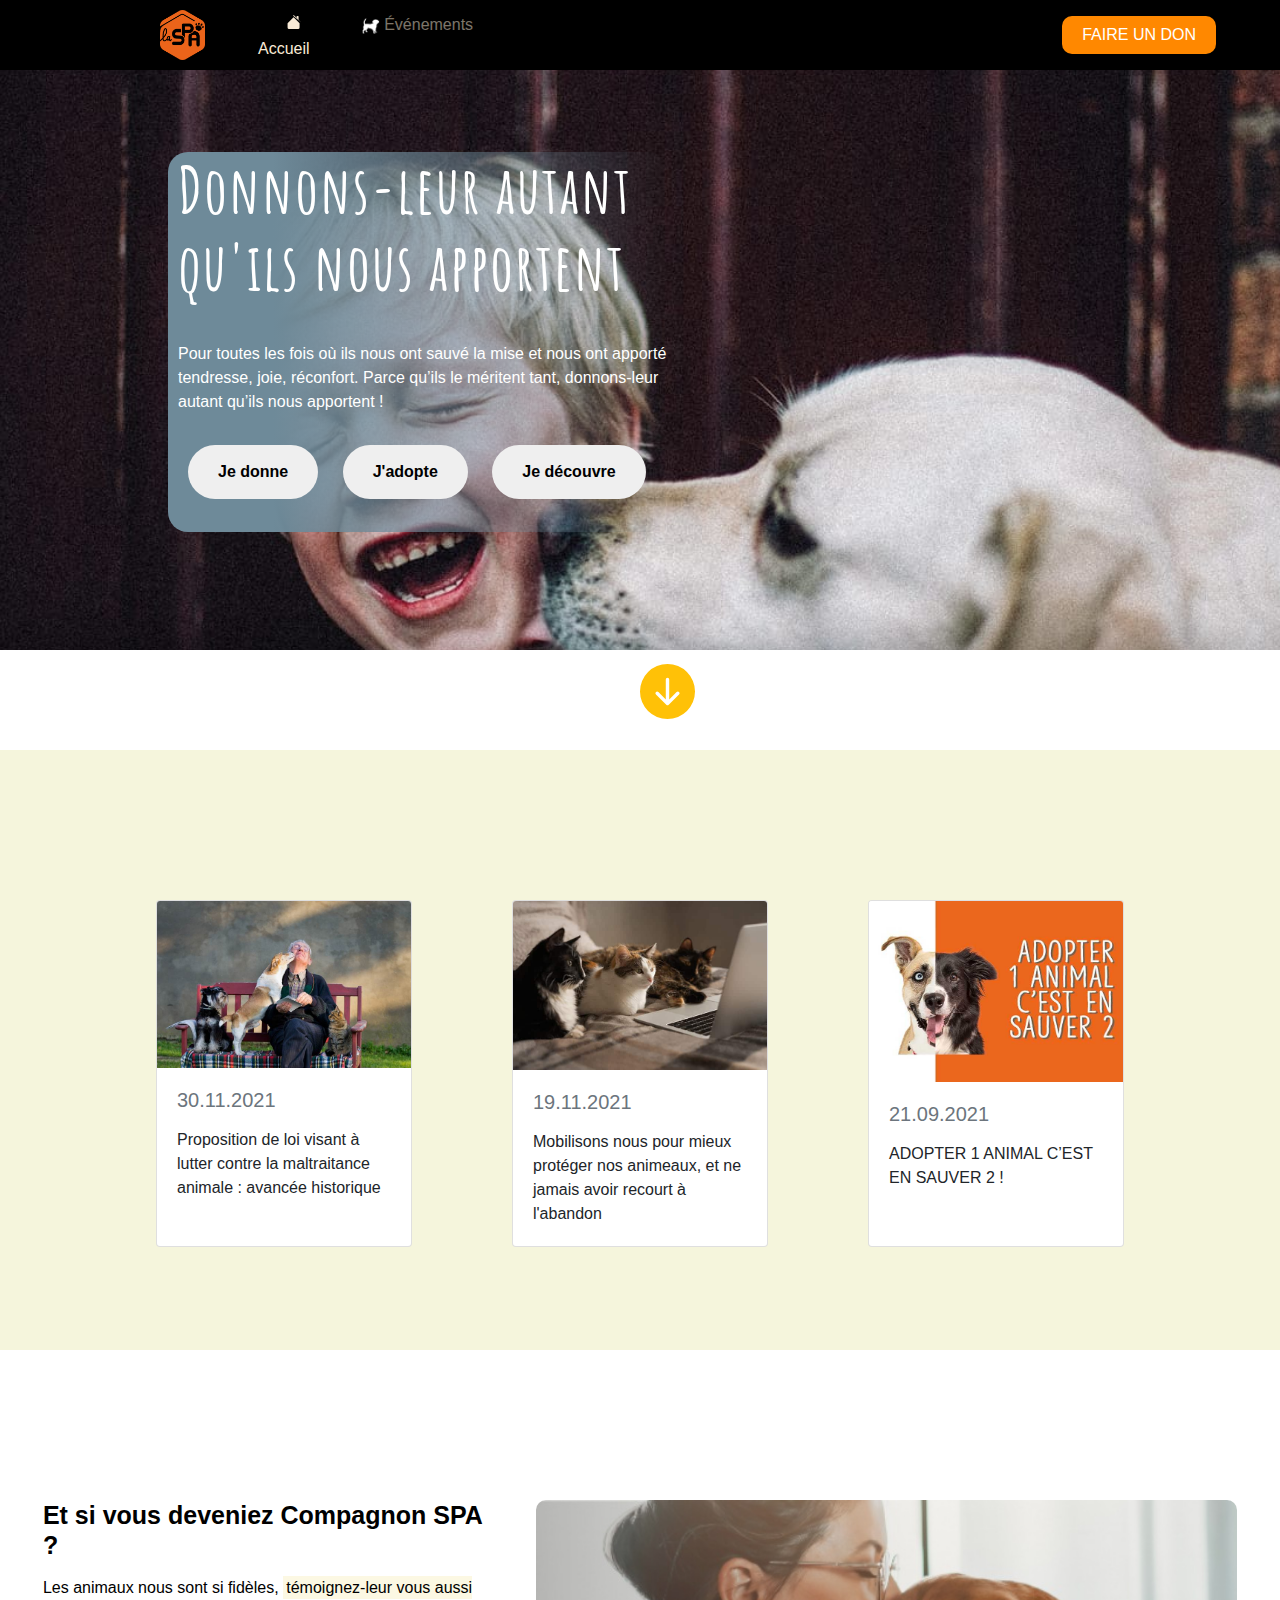
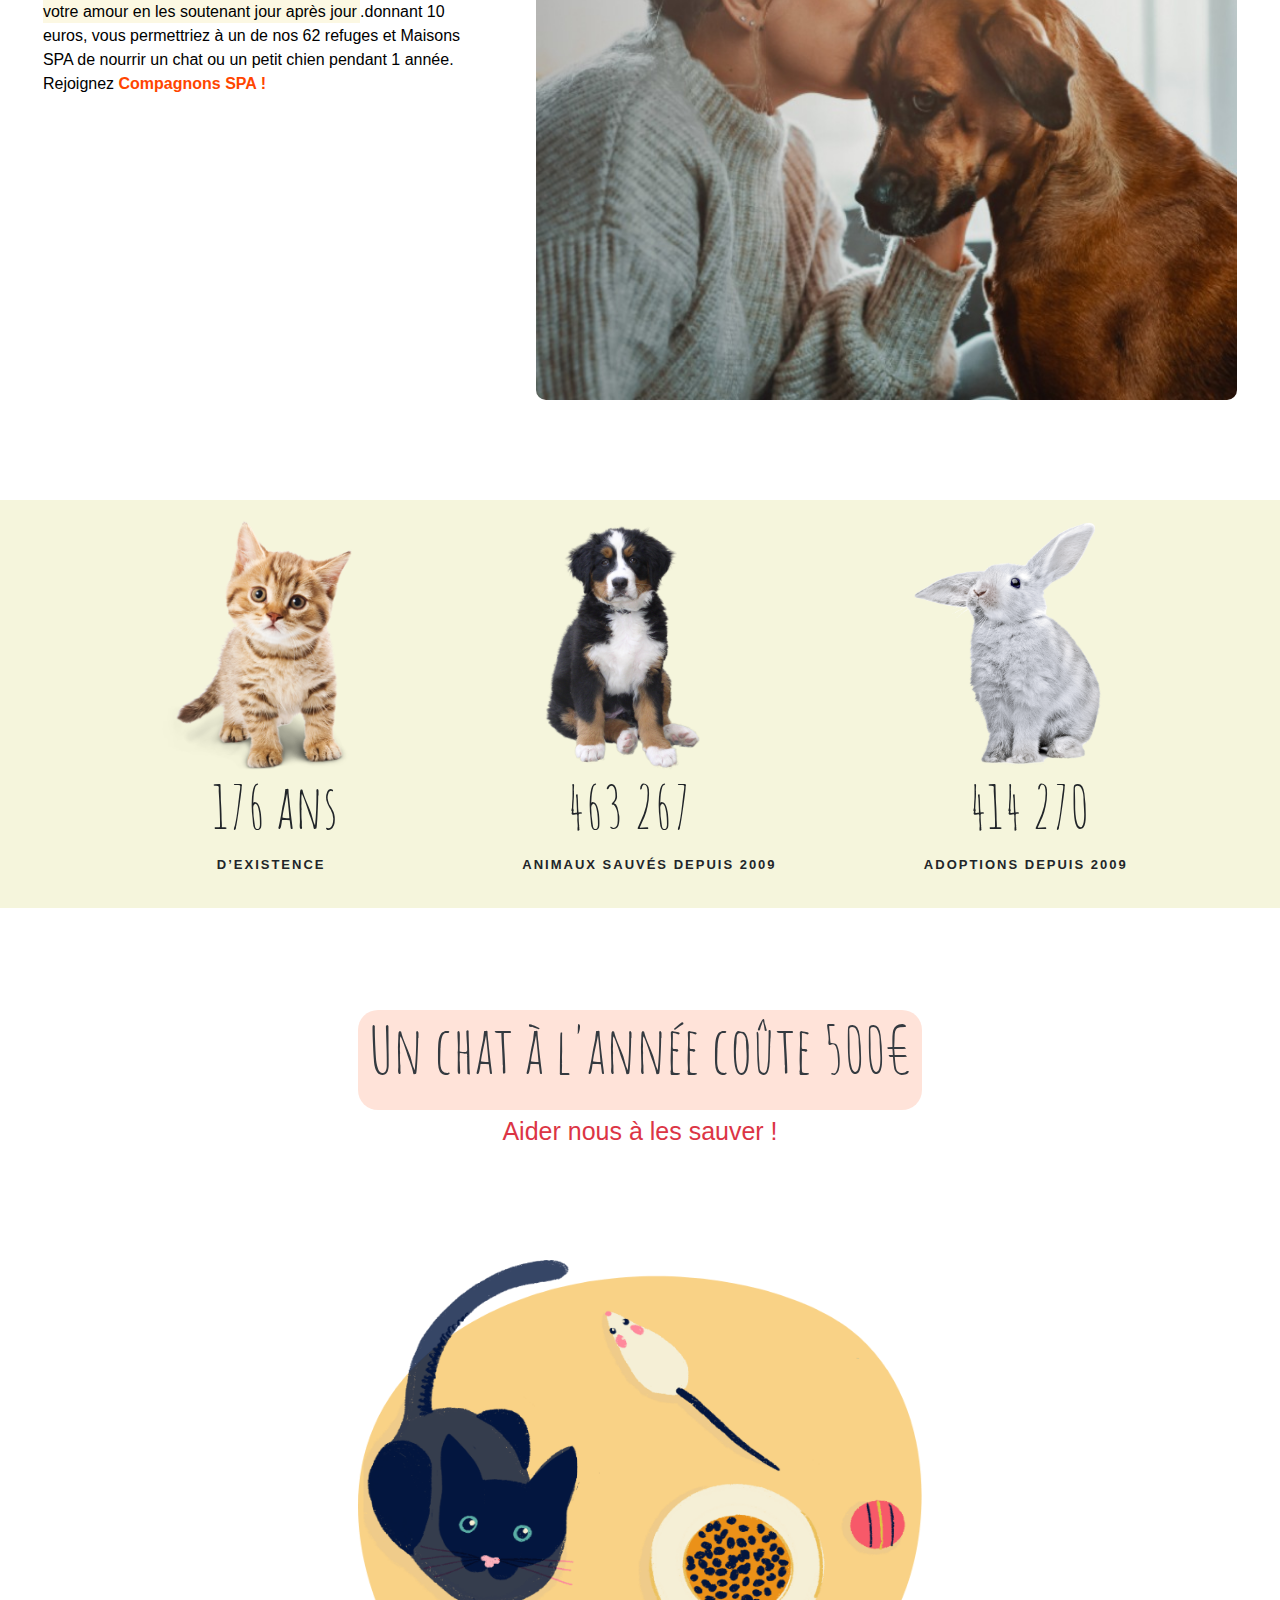
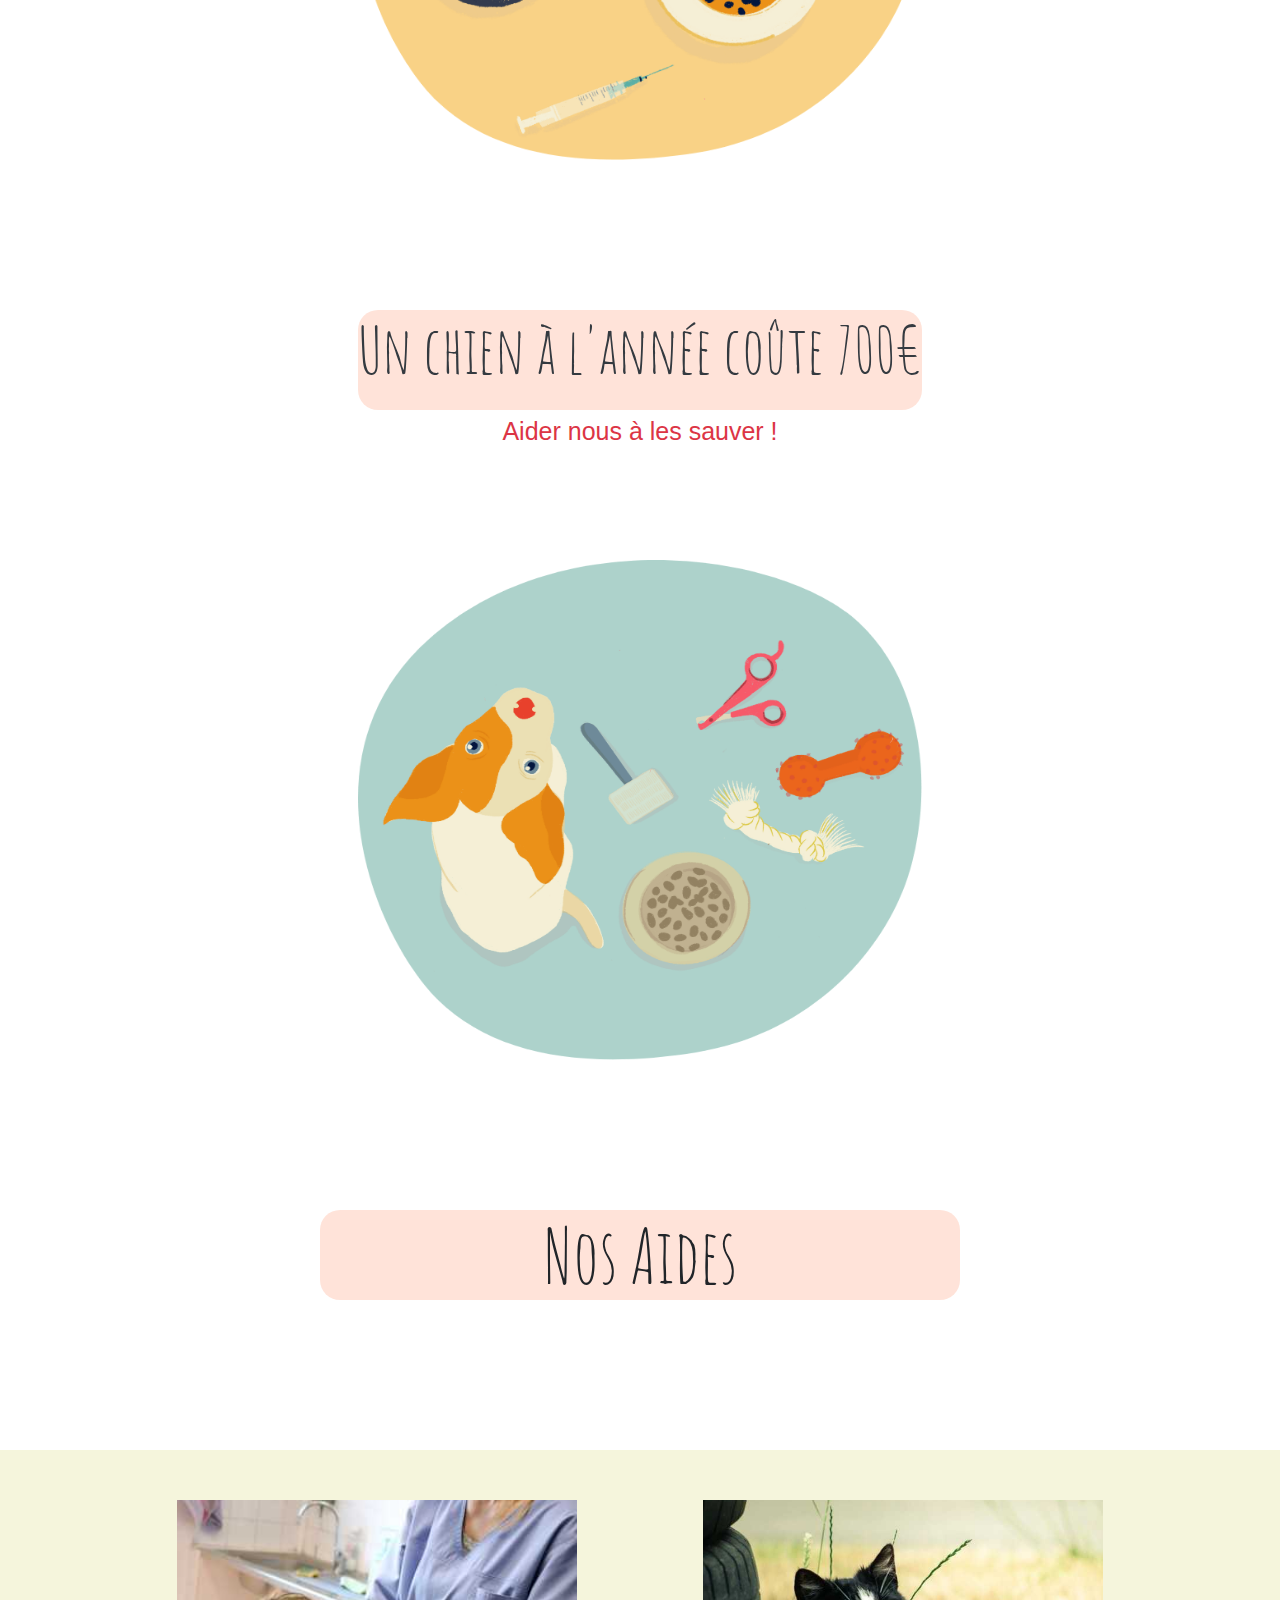
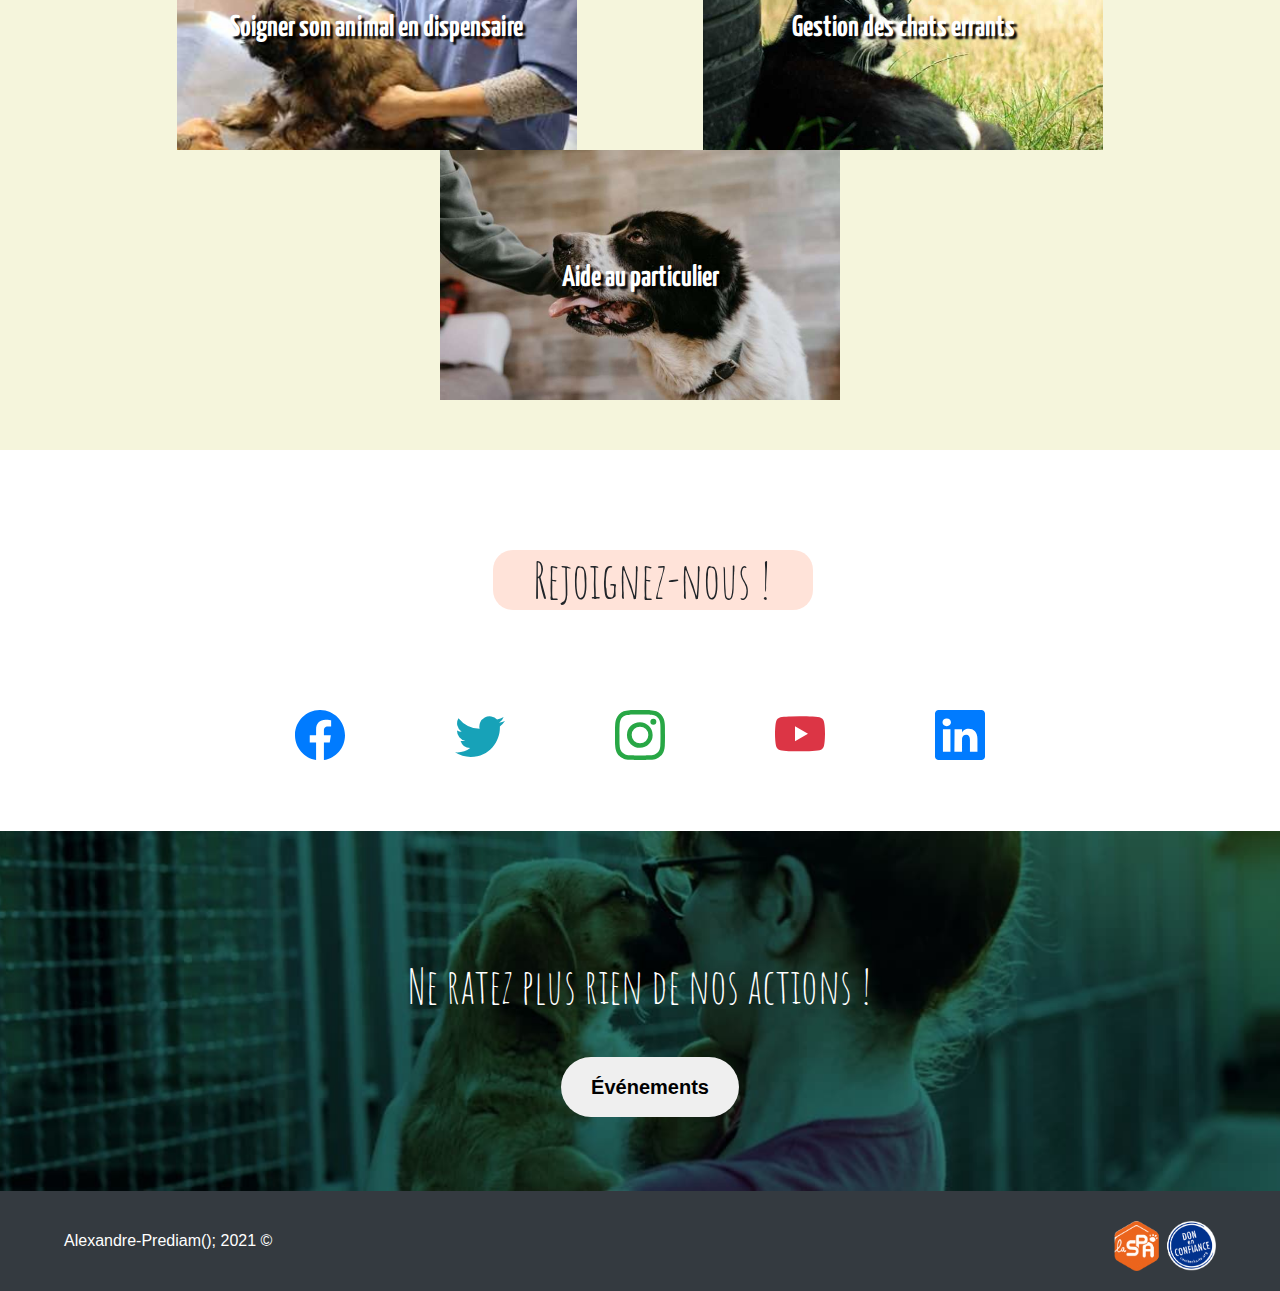
==== commit 01bfbf66: "enregistrement finale avec la deuxième page commencé et terminé, responsive effectué, erreurs d'affi" ====
--- a/index.html
+++ b/index.html
@@ -21,7 +21,7 @@
      <ul class="list">
 
       <div class="flexbox-li">
-       <li class="li-nav nav-item"><a href="#" class="a-nav-acceuil nav-link" title="Acceuil">
+       <li class="li-nav nav-item"><a href="#" class="a-nav-accueil nav-link" title="Accueil">
         <svg xmlns="http://www.w3.org/2000/svg" width="auto" height="16" fill="currentColor" 
           class="bi bi-house-fill icon-nav-house" viewBox="0 0 16 16">
           <path fill-rule="evenodd" d="m8 3.293 6 6V13.5a1.5 1.5 0 0 1-1.5 1.5h-9A1.5 1.5 0 0 1 2 
@@ -29,10 +29,10 @@
           <path fill-rule="evenodd" d="M7.293 1.5a1 1 0 0 1 1.414 0l6.647 6.646a.5.5 0 0 
           *1-.708.708L8 2.207 1.354 8.854a.5.5 0 1 1-.708-.708L7.293 1.5z"/>
         </svg>
-          Acceuil
+          Accueil
         </a></li>
 
-       <li class="li-nav li-nav-2 nav-item"><a href="./page-secondaire.html" class="a-nav-évenement nav-link" target="_blank"
+       <li class="li-nav li-nav-2 nav-item"><a href="./page-secondaire.html" class="a-nav-evenement nav-link"
         title="Événements">
         <img src="./media/chien.png" 
         alt="icon-chien" height="16px" width="auto" class="icon-nav-chien">
@@ -256,7 +256,7 @@
         <h1 class="title-footer-2">
           Ne ratez plus rien de nos actions !
         </h1>
-        <a href="./page-secondaire.html" class="a-button-footer" title="Événements" target="_blank">
+        <a href="./page-secondaire.html" class="a-button-footer" title="Événements">
           <button class="button-footer">
             Événements
           </button>
@@ -280,4 +280,4 @@
 </body>
 </html>
 
-<!-------------------------------------- FIN ------------------------------------>+<!-- ------------------------------------ FIN ---------------------------------- -->--- a/style.css
+++ b/style.css
@@ -48,23 +48,23 @@
   font-family: Arial, Helvetica, sans-serif;
 }
 
-.a-nav-acceuil {
+.a-nav-accueil {
   text-decoration: none;
   color: antiquewhite;
 }
 
-.a-nav-acceuil:hover {
+.a-nav-accueil:hover {
   text-decoration: none;
   color: antiquewhite;
 }
 
-.a-nav-évenement {
+.a-nav-evenement {
   text-decoration: none;
   color: rgba(250, 235, 215, 0.507);
   transition: 0.2s ease-in-out;
 }
 
-.a-nav-évenement:hover {
+.a-nav-evenement:hover {
   text-decoration: none;
   color: antiquewhite;
   transition: 0.2s ease-in-out;
@@ -353,43 +353,47 @@
   position: relative;
   top: 110px;
   font-family: 'Yanone Kaffeesatz', sans-serif;
+  text-shadow: 3px 3px 2px black;
 }
 
 .bg-flex-1 {
   background: url(./media/soigner-flexbox.jpg) no-repeat 50% 50%;
-  width: 400px;
-  height: 250px;
-  transition: 0.3s ease-in-out;
-}
-
-.bg-flex-1:hover {
-  opacity: 0.9;
-  scale: 1.1;
-  transition: 0.3s ease-in-out;
-}
-
-.bg-flex-2 {
-  background: url(./media/Chat-libres-flexbox.jpg) no-repeat 50% 50%;
-  width: 400px;
-  height: 250px;
-  transition: 0.3s ease-in-out;
-}
-
-.bg-flex-2:hover {
-  opacity: 0.9;
-  scale: 1.1;
-  transition: 0.5s ease-in-out;
-}
-
-.bg-flex-3 {
-  background: url(./media/Particulier-flexbox.jpg) no-repeat 50% 50%;
+  background-size: cover;
   width: 400px;
   height: 250px;
   transition: 0.5s ease-in-out;
 }
 
+.bg-flex-1:hover {
+  opacity: 0.7;
+  scale: 1.1;
+  transition: 0.5s ease-in-out;
+}
+
+.bg-flex-2 {
+  background: url(./media/Chat-libres-flexbox.jpg) no-repeat 50% 50%;
+  background-size: cover;
+  width: 400px;
+  height: 250px;
+  transition: 0.5s ease-in-out;
+}
+
+.bg-flex-2:hover {
+  opacity: 0.7;
+  scale: 1.1;
+  transition: 0.5s ease-in-out;
+}
+
+.bg-flex-3 {
+  background: url(./media/Particulier-flexbox.jpg) no-repeat 50% 50%;
+  background-size: cover;
+  width: 400px;
+  height: 250px;
+  transition: 0.5s ease-in-out;
+}
+
 .bg-flex-3:hover {
-  opacity: 0.9;
+  opacity: 0.7;
   scale: 1.1;
   transition: 0.5s ease-in-out;
 }
@@ -546,7 +550,7 @@
 
   /*BG HEAD*/
   
-  .text-place{
+  .text-place {
     color: #fff;
     position: relative;
     top: 9.5em;
@@ -764,7 +768,7 @@
 
   /*BG HEAD*/
   
-  .text-place{
+  .text-place {
     color: #fff;
     position: relative;
     top: 9.5em;
@@ -886,6 +890,144 @@
     transition: 0.4s ease-in-out;
   }
 
-  /**/
-
-/********************************* FIN *******************************/+  /*CHAT*/
+
+  .container-3 {
+    display: flex;
+    flex-wrap: wrap;
+    align-content: center;
+    flex-direction: column;
+    justify-content: space-between;
+    margin-top: 15%;
+    gap: 70px;
+    padding: 20%;
+  }
+
+  .title-main-2 {
+    text-align: center;
+    font-family: 'Amatic SC', cursive;
+    font-size: 35px;
+  }
+  
+  .text-main-2 {
+    text-align: center;
+    font-size: 20px;
+    font-family: -apple-system, BlinkMacSystemFont, 'Segoe UI', Roboto, Oxygen, Ubuntu, Cantarell,
+    'Open Sans', 'Helvetica Neue', sans-serif;
+  }
+
+  .img-chat-information {
+    padding: 50%;
+  }
+
+  /*CHIEN*/
+
+  .title-main-3 {
+    text-align: center;
+    font-family: 'Amatic SC', cursive;
+    font-size: 35px;
+  }
+  
+  .text-main-3 {
+    text-align: center;
+    font-size: 20px;
+    font-family: -apple-system, BlinkMacSystemFont, 'Segoe UI', Roboto, Oxygen, Ubuntu, Cantarell,
+    'Open Sans', 'Helvetica Neue', sans-serif;
+  }
+
+  .img-chien-information {
+    padding: 50%;
+  }
+
+  /*NOS AIDES*/
+
+  .container-4 {
+    display: flex;
+    flex-wrap: wrap;
+    flex-direction: row;
+    justify-content: space-evenly;
+    background: beige;
+    padding: 70px;
+    gap: 50px;
+  }
+
+  .lg-title {
+    position: relative;
+    top: -60px;
+    font-size: 55px;
+  }
+
+  .title-flex-pets-2 {
+    color: #fff;
+    text-align: center;
+    font-size: 30px;
+    font-weight: bold;
+    display: block;
+    position: relative;
+    font-family: 'Yanone Kaffeesatz', sans-serif;
+  }
+
+  /*TITLE FOOTER (1)*/
+
+  .title-footer {
+    position: relative;
+    margin-left: -1em;
+    font-size: 35px;
+    width: 50%;
+  }
+
+  /*ICONS*/
+
+  .container-5 {
+    display: flex;
+    flex-wrap: wrap;
+    flex-direction: row;
+    justify-content: center;
+    gap: 50px;
+    margin-bottom: 7%;
+  }
+
+  /*BG FOOTER*/
+
+  .text-place-5 {
+    position: relative;
+    top: 35%;
+    text-align: center;
+    font-size: x-large;
+    color: #fff;
+    font-family: 'Amatic SC', cursive;
+  }
+  
+  .button-footer {
+    position: relative;
+    top: 35px;
+    margin-right: 15px;
+    border-radius: 30px;
+    border: none;
+    padding: 10px 15px;
+    font-size: 20px;
+    font-weight: bold;
+    font-family: Arial, Helvetica, sans-serif;
+    transition: 0.4s ease-in-out;
+  }
+
+  /*FOOTER FINALE*/
+
+  .copyright {
+    font-size: 15px;
+    float: left;
+    position: relative;
+    top: 40%;
+    left: 5%;
+  }
+
+  .logo-footer {
+    float: right;
+    width: auto;
+    height: 40px;
+    position: relative;
+    top: 30%;
+    right: 5%;
+  }
+}
+/* ******************************** FIN ****************************** */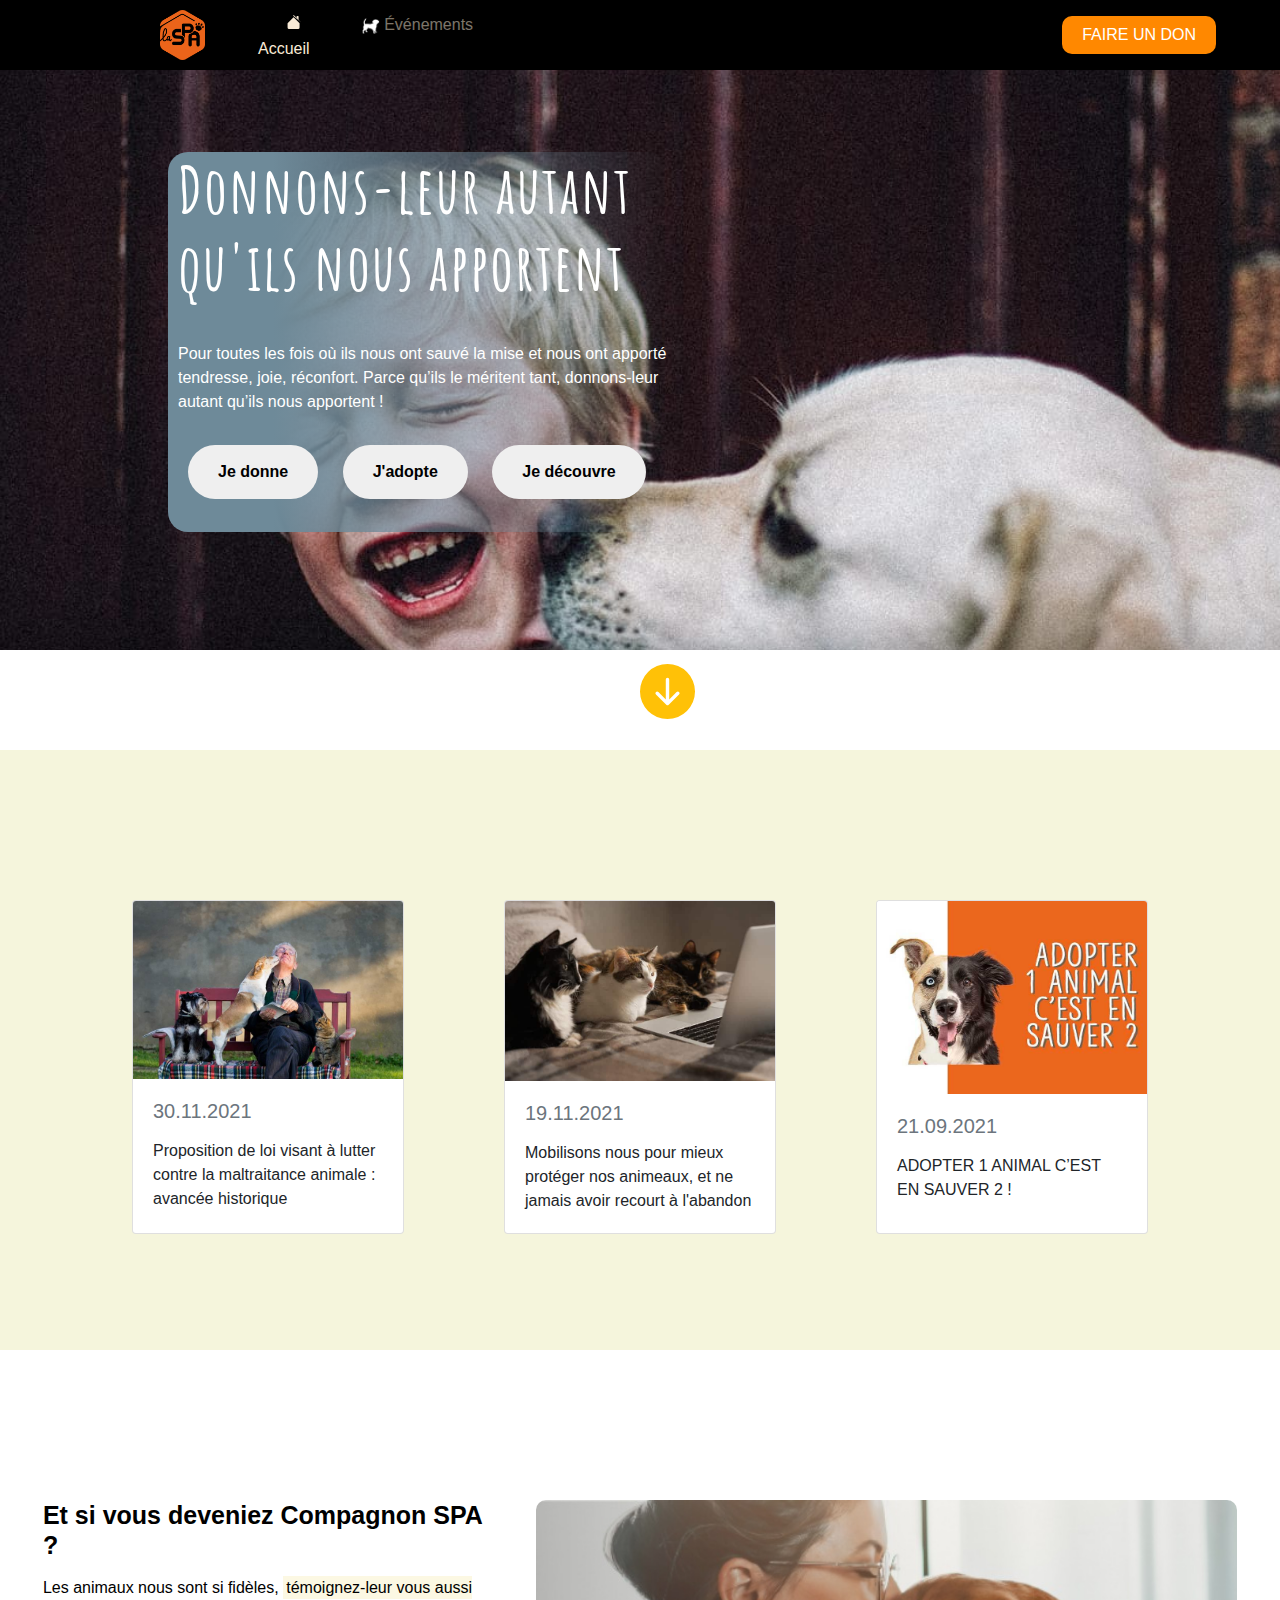
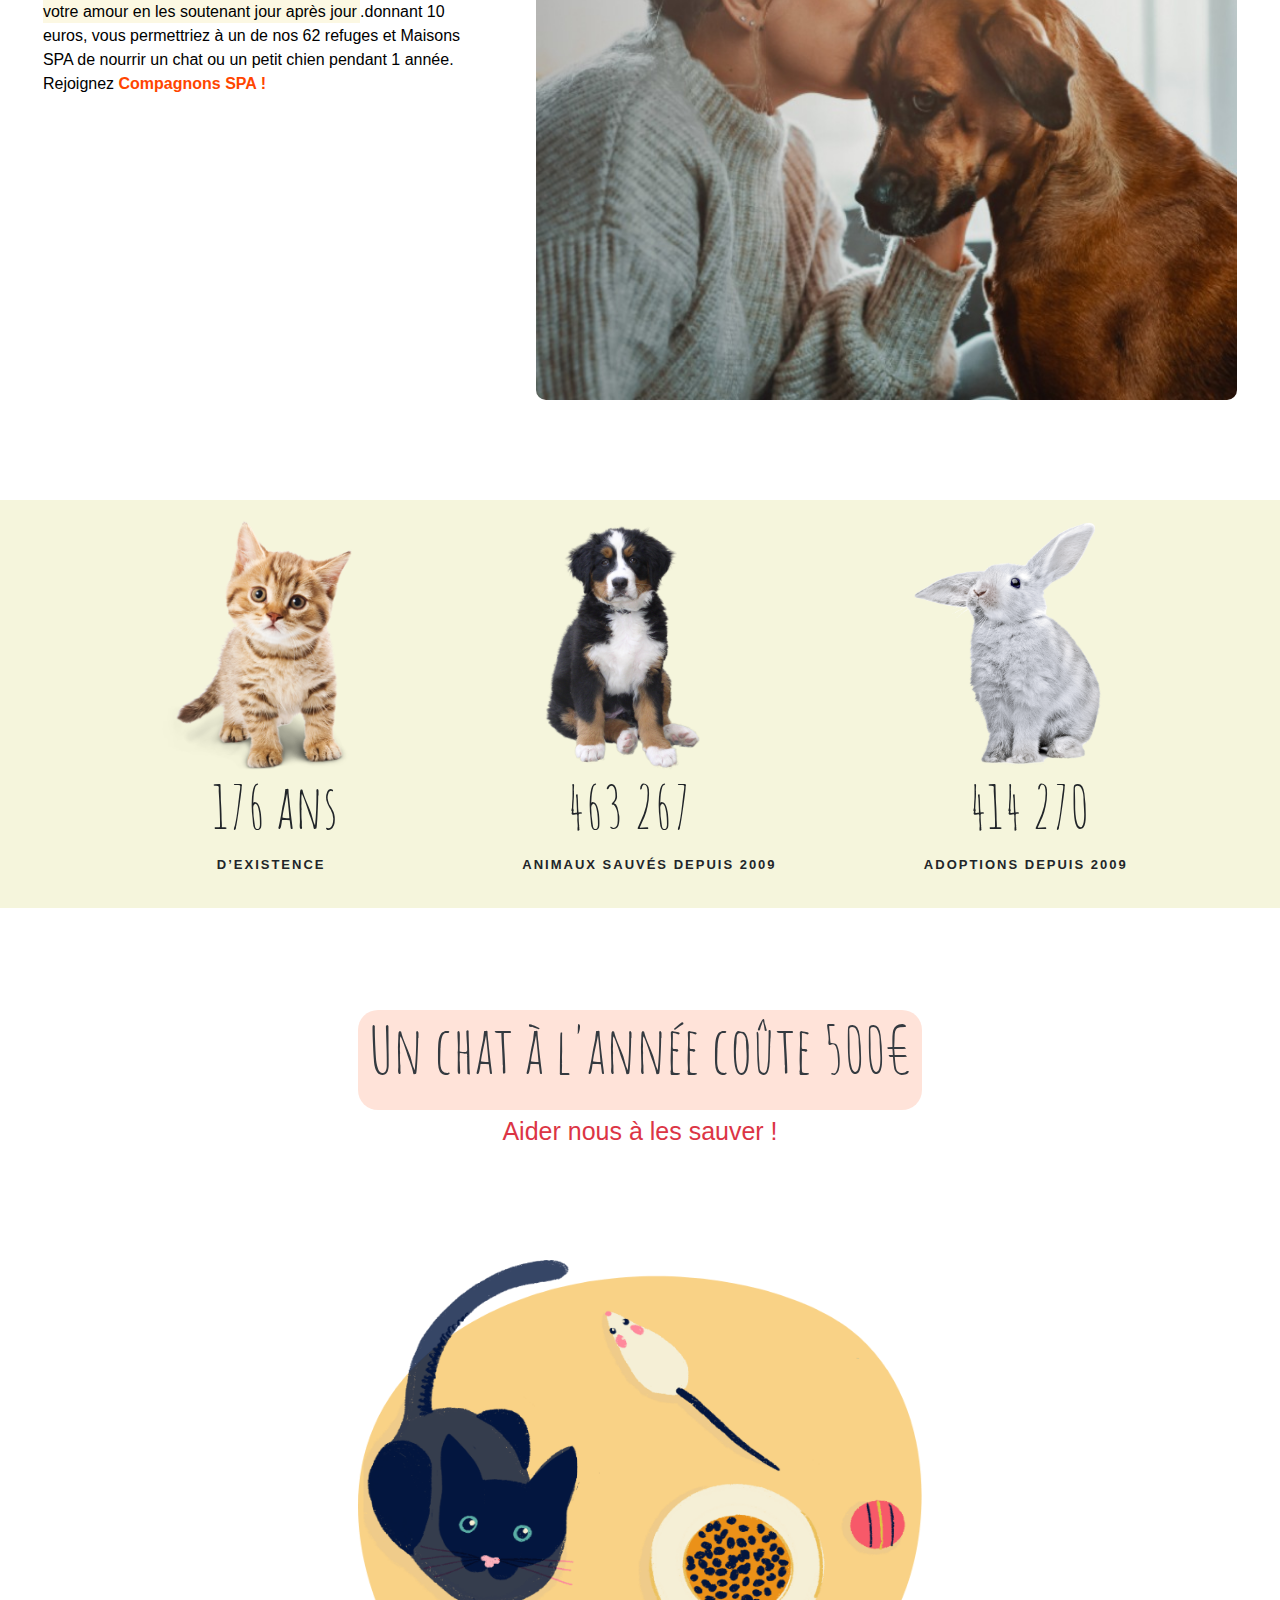
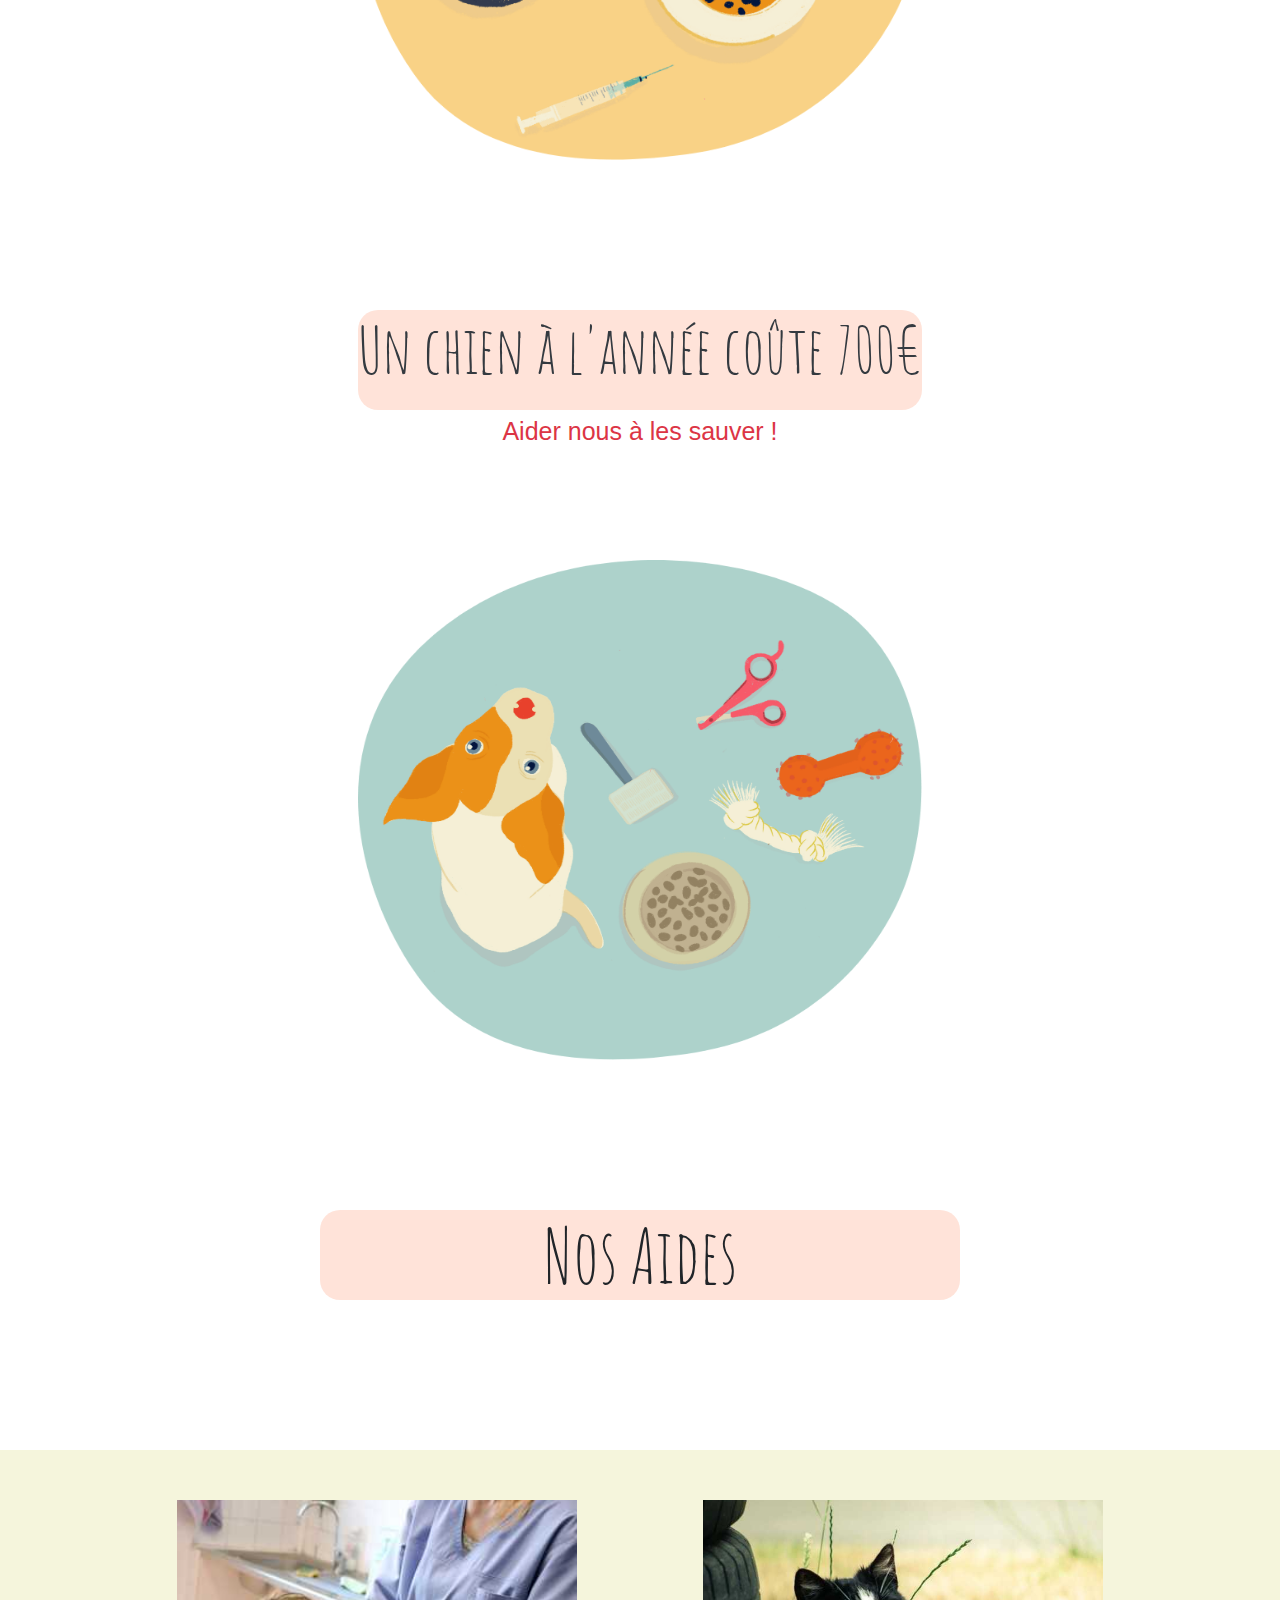
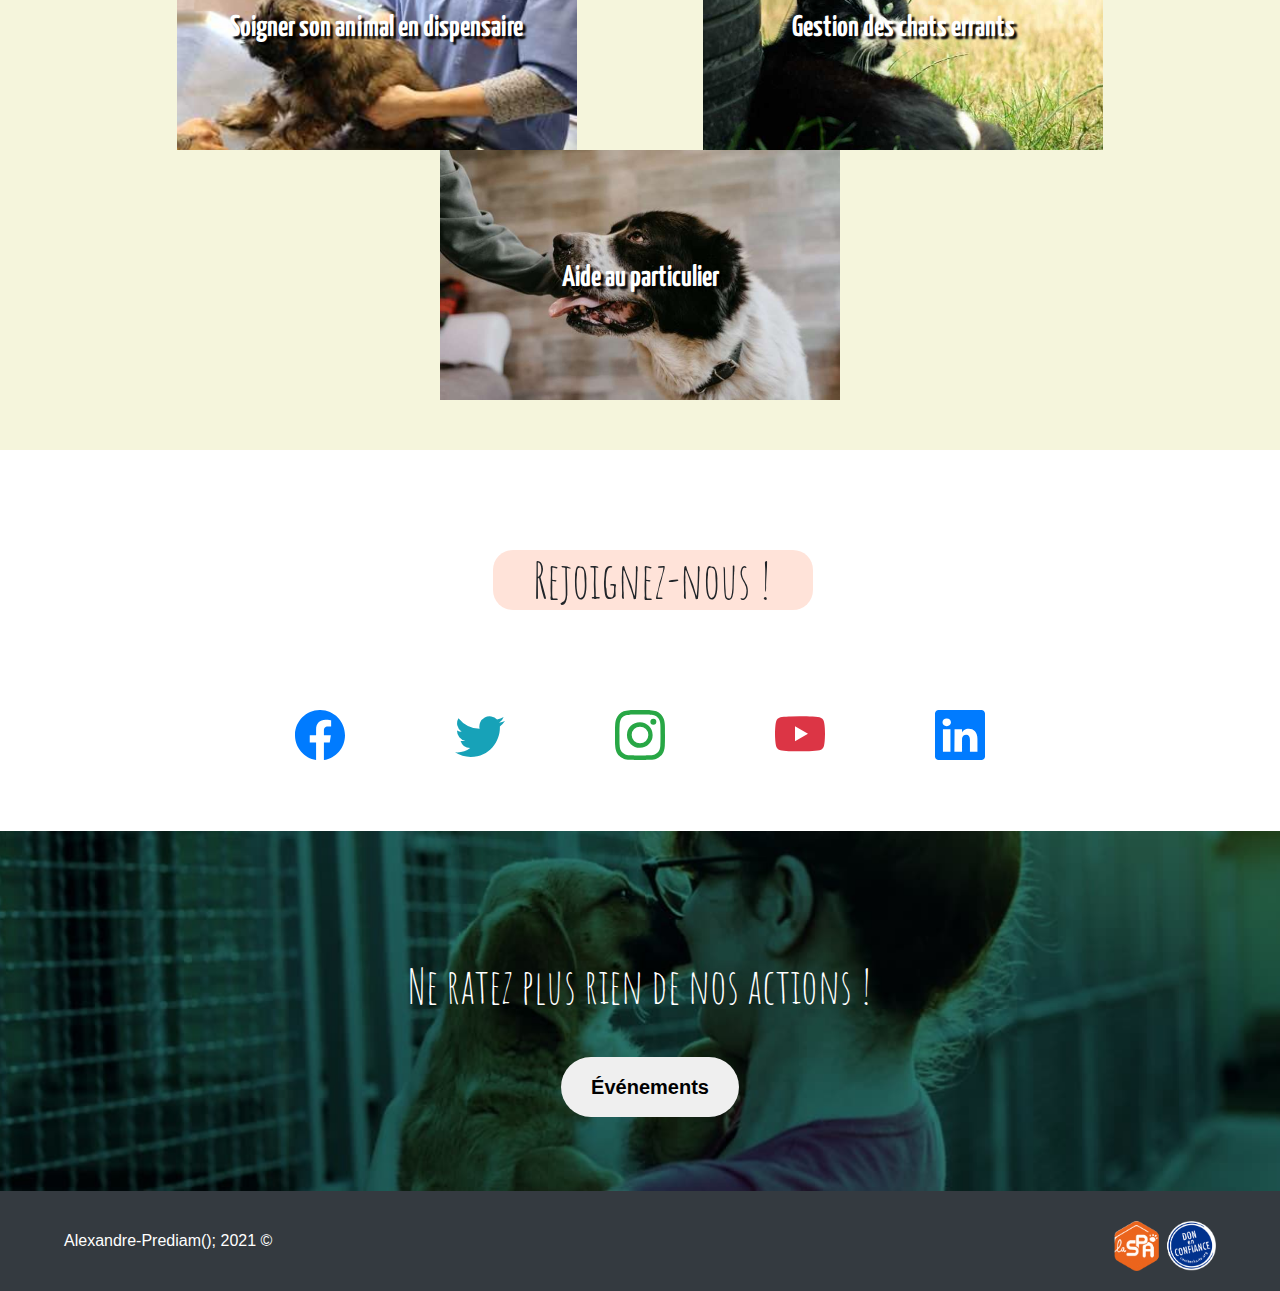
==== commit 58eb9c0d: "dernier enregistrement finale avec responsive corrigé, Évaluation-1 totalement terminé." ====
--- a/index.html
+++ b/index.html
@@ -73,9 +73,8 @@
   <div id="ancre-1"></div>
 
   <div class="couleur-beige">
-
     <div class="container">
-      <div class="card flex-card" style="width: 16rem;">
+      <div class="card flex-card">
         <img src="./media/img-card-1.jpg" class="card-img-top" class="img-card" alt="image-1">
        <div class="card-body">
          <h5 class="card-title text-secondary">30.11.2021</h5>
@@ -85,7 +84,7 @@
        </div>
       </div>
 
-      <div class="card" style="width: 16rem;">
+      <div class="card">
         <img src="./media/img-card-2.jpg" class="card-img-top" class="img-card" alt="image-2">
        <div class="card-body">
          <h5 class="card-title text-secondary">19.11.2021</h5>
@@ -94,7 +93,7 @@
        </div>
       </div>
 
-      <div class="card" style="width: 16rem;">
+      <div class="card">
         <img src="./media/img-card-3.jpg" class="card-img-top" class="img-card" alt="image-3">
        <div class="card-body">
          <h5 class="card-title text-secondary">21.09.2021</h5>
@@ -102,7 +101,6 @@
         </div>
       </div>
     </div>
-
   </div>
 
     <div class="container-1">
--- a/style.css
+++ b/style.css
@@ -178,7 +178,7 @@
   left: 50%;
 }
 
-/************************** CARD MAIN ***************************/
+/************************** CARDS MAIN ***************************/
 
 .container {
   display: flex;
@@ -196,6 +196,10 @@
   background: beige;
   height: 600px;
   margin-bottom: 150px;
+}
+
+.card {
+  width: 17rem;
 }
 
 /************************* COMPAGNON *****************************/
@@ -739,6 +743,97 @@
 
 }
 
+/********************************* BREAK POINT TEXTE PLACE HEAD **************/
+
+@media only screen and (max-width : 500px) {
+
+  .text-place {
+    color: #fff;
+    position: relative;
+    top: 9.5em;
+    left: 1em;
+    display: inline-block;
+    width: 400px;
+    height: 380px;
+    background: rgba(0, 0, 0, 0) linear-gradient(to right, rgb(110, 138, 153) 21%, 
+    rgba(110, 138, 153, 0) 100%) repeat scroll 0% 0%;
+    border-radius: 20px;
+  }
+
+  .button-head {
+    position: relative;
+    top: 1em;
+    left: -10px;
+    padding: 5px 5px;
+  }
+
+}
+/********************************* BREAK POINT CARDS *************************/
+
+@media only screen and (max-width : 1200px) { 
+  
+  .card {
+    width: 17rem;
+  }
+
+  .container {
+    display: flex;
+    flex-direction: row;
+    justify-content: space-evenly;
+    justify-content: center;
+    gap: 70px;
+    flex-wrap: wrap;
+    margin-top: 100px;
+    position: relative;
+    top: 150px;
+  }
+  
+  .couleur-beige {
+    background: beige;
+    height: 1050px;
+    margin-bottom: 150px;
+  }
+}
+
+@media only screen and (max-width : 800px) { 
+  
+  .card {
+    width: 12rem;
+  }
+
+  .couleur-beige {
+    background: beige;
+    height: 1350px;
+    margin-bottom: 150px;
+  }  
+}
+
+/********************************* BREAK POINT COMPAGNON *********************/
+
+@media only screen and (max-width : 1200px) {
+  
+  .container-1 {
+    display: flex;
+    flex-wrap: wrap;
+    justify-content: end;
+    flex-direction: row;
+    justify-content: space-evenly;
+  }
+  
+  .text-place-2 {
+    color: #000;
+    position: relative;
+    top: 45px;
+    width: 450px;
+    height: 600px;
+  }
+
+  .img-compagnon-main {
+    position: relative;
+    bottom: 300px;
+  }
+}
+
 /********************************* MEDIA QUERIES PHONE ***********************/
 
 @media only screen and (max-width : 320px) {
@@ -1030,4 +1125,5 @@
     right: 5%;
   }
 }
+
 /* ******************************** FIN ****************************** */